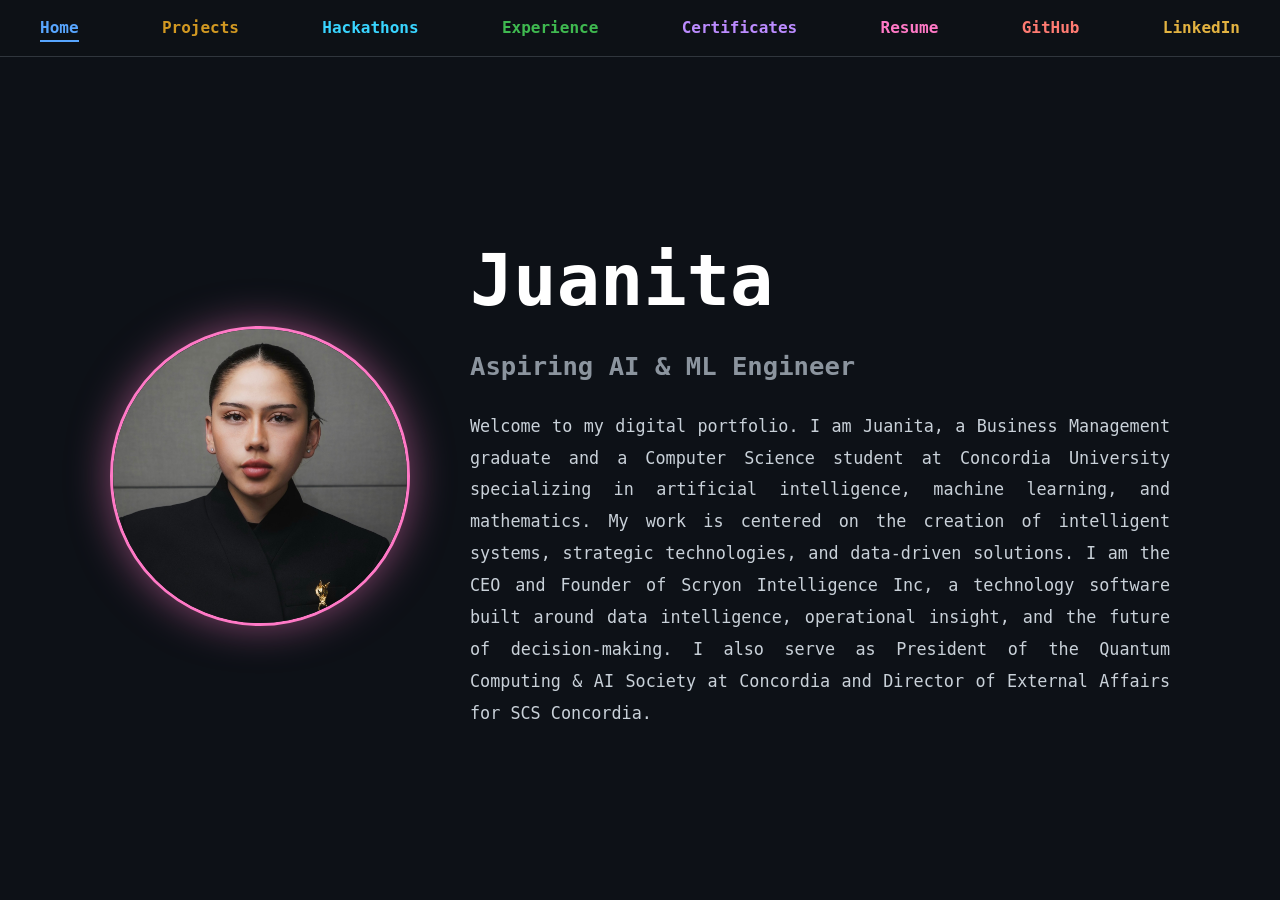
==== index.html @ a730ff2a "Update index.html" ====
<!DOCTYPE html>
<html lang="en">
<head>
    <meta charset="UTF-8">
    <title>Juanita | Aspiring AI & ML engineer</title>
    <link rel="stylesheet" href="styles.css">
    <style>
        .home-main {
            min-height: calc(100vh - 61px);
            display: flex;
            flex-direction: row;
            align-items: center;
            justify-content: center;
            gap: 60px;
            padding: 40px 80px;
        }

        .hero-image-container {
            flex-shrink: 0;
        }

        .profile-img {
            width: 300px;
            height: 300px;
            border-radius: 50%;
            object-fit: cover;
            object-position: center 20%;
            border: 3px solid #ff79c6;
            display: block;
            box-shadow: 0 0 40px rgba(255, 121, 198, 0.5);
            background-color: #0d1117;
        }

        .content {
            text-align: left;
            max-width: 700px;
        }

        .content h1 {
            font-size: 4.5rem;
            color: #fff;
            margin-bottom: 8px;
        }

        .content h2 {
            font-size: 1.6rem;
            color: #8b949e;
            margin-bottom: 24px;
        }

        .content p {
            font-size: 1.05rem;
            color: #c9d1d9;
            line-height: 1.9;
            text-align: justify;
        }

        @media (max-width: 900px) {
            .home-main {
                flex-direction: column;
                padding: 40px 24px;
                gap: 30px;
                text-align: center;
            }
            .content { text-align: center; }
            .content p { text-align: justify; }
            .profile-img { width: 220px; height: 220px; }
            .content h1 { font-size: 3rem; }
        }
    </style>
</head>
<body>
    <nav>
        <ul class="nav-links">
            <li class="nav-item active"><a href="index.html" class="blue">Home</a></li>
            <li class="nav-item"><a href="projects.html" class="orange">Projects</a></li>
            <li class="nav-item"><a href="hackathons.html" class="cyan">Hackathons</a></li>
            <li class="nav-item"><a href="experience.html" class="green">Experience</a></li>
            <li class="nav-item"><a href="certificates.html" class="purple">Certificates</a></li>
            <li class="nav-item"><a href="resume.html" class="pink">Resume</a></li>
            <li class="nav-item"><a href="https://github.com/Juanita-HP" target="_blank" class="red">GitHub</a></li>
            <li class="nav-item"><a href="https://www.linkedin.com/in/juana-v-h-679a68220/" target="_blank" class="yellow">LinkedIn</a></li>
        </ul>
    </nav>

    <main class="home-main">
        <div class="hero-image-container">
            <img src="./assets/images/projects/224359.jpeg" alt="Juanita" class="profile-img">
        </div>
        <section class="content">
            <h1>Juanita</h1>
            <h2>Aspiring AI & ML Engineer</h2>
            <p>
               <p>
Welcome to my digital portfolio. I am Juanita, a Business Management graduate and a Computer Science student at Concordia University specializing in artificial intelligence, machine learning, and mathematics. My work is centered on the creation of intelligent systems, strategic technologies, and data-driven solutions. I am the CEO and Founder of Scryon Intelligence Inc, a technology software built around data intelligence, operational insight, and the future of decision-making. I also serve as President of the Quantum Computing & AI Society at Concordia and Director of External Affairs for SCS Concordia.
</p>
        </section>
    </main>
</body>
</html>
---- styles.css ----
/* --- Core Standards --- */
* { margin: 0; padding: 0; box-sizing: border-box; }

body {
    background-color: #0d1117; color: #c9d1d9;
    font-family: 'JetBrains Mono', monospace; line-height: 1.6;
    overflow-x: hidden; min-height: 100vh;
}

/* --- Navigation (Fixed & Centered) --- */
nav {
    padding: 20px 40px; border-bottom: 1px solid #30363d;
    background-color: #0d1117; position: sticky; top: 0; z-index: 1000;
}
.nav-links { 
    display: flex; justify-content: space-around; list-style: none; 
    max-width: 1000px; margin: 0 auto; 
}
.nav-links a { 
    text-decoration: none; font-weight: 700; font-size: 1rem; 
    transition: 0.3s; position: relative;
}
.nav-item.active a::after { content: ''; position: absolute; width: 100%; height: 2px; bottom: -5px; left: 0; background: currentColor; }

/* Colors */
.blue { color: #58a6ff; } .orange { color: #d29922; } .green { color: #3fb950; }
.purple { color: #bc8cff; } .red { color: #ff7b72; } .yellow { color: #e3b341; }
.cyan { color: #39d5ff; }

/* --- Home Page (Restored) --- */
.home-main {
    height: calc(100vh - 80px); display: flex; flex-direction: column;
    align-items: center; justify-content: center; text-align: center; padding: 40px;
}
.hero-placeholder { 
    font-size: 1.2rem; color: #8b949e; margin-bottom: 30px; 
    padding: 20px; border: 1px dashed #30363d; border-radius: 8px;
}
.content h1 { font-size: 4rem; color: #fff; margin-bottom: 10px; }
.content h2 { font-size: 1.8rem; color: #8b949e; margin-bottom: 30px; }
.content p { max-width: 900px; font-size: 1.1rem; text-align: justify; margin: 0 auto; }

/* --- Certificates (Fixed Badges) --- */
.cert-container { max-width: 1000px; margin: 40px auto; padding: 0 20px; }
.cert-card { 
    background: #161b22; border: 1px solid #30363d; border-left: 6px solid #30363d; 
    padding: 30px; margin-bottom: 20px; border-radius: 12px;
}
.cert-header { display: flex; justify-content: space-between; margin-bottom: 10px; font-size: 1.3rem; color: #fff; }

/* THE FIX: Badges no longer span the whole width */
.cert-badge { 
    display: inline-block; 
    padding: 6px 16px; border-radius: 4px; font-size: 0.85rem; 
    color: #fff; font-weight: 700; margin-bottom: 15px; 
}

/* Color Mappings */
.border-green { border-left-color: #3fb950 !important; } .bg-green { background: #238636; }
.border-purple { border-left-color: #bc8cff !important; } .bg-purple { background: #8957e5; }
.border-blue { border-left-color: #58a6ff !important; } .bg-blue { background: #1f6feb; }
.border-red { border-left-color: #ff7b72 !important; } .bg-red { background: #da3633; }
.border-yellow { border-left-color: #e3b341 !important; } .bg-yellow { background: #9e6a03; }

/* --- Experience (Refined) --- */
.exp-main { display: flex; flex-direction: column; align-items: center; padding: 60px 20px; }
.terminal-window {
    background: #0d1117; border: 1px solid #30363d; border-radius: 12px;
    width: 100%; max-width: 800px; overflow: hidden;
}
.terminal-bar { background: #161b22; padding: 15px; display: flex; align-items: center; border-bottom: 1px solid #30363d; }
.buttons { display: flex; gap: 8px; margin-right: 15px; }
.buttons span { width: 12px; height: 12px; border-radius: 50%; }
.close { background: #ff5f56; } .minimize { background: #ffbd2e; } .maximize { background: #27c93f; }
.terminal-body { padding: 40px; text-align: left; font-size: 1.2rem; }

/* Syntax */
.keyword { color: #ff7b72; } .function { color: #d2a8ff; } .variable { color: #ffa657; } .string { color: #a5d6ff; }

.poke-btn {
    background: #161b22; border: 1px solid #30363d; color: #fff;
    padding: 12px 30px; border-radius: 8px; cursor: pointer; margin-top: 30px;
}
/* New Color */
.pink { color: #ff79c6; }

/* --- Resume Form Styling --- */
.form-container {
    max-width: 600px;
    margin: 60px auto;
    padding: 40px;
    background: #161b22;
    border: 1px solid #30363d;
    border-radius: 12px;
    box-shadow: 0 20px 50px rgba(0,0,0,0.5);
}

.form-group { margin-bottom: 20px; text-align: left; }

.form-group label {
    display: block;
    color: #8b949e;
    margin-bottom: 8px;
    font-size: 0.9rem;
}

.form-group input, .form-group textarea {
    width: 100%;
    padding: 12px;
    background: #0d1117;
    border: 1px solid #30363d;
    border-radius: 6px;
    color: #fff;
    font-family: 'JetBrains Mono', monospace;
}

.form-group input:focus { border-color: #ff79c6; outline: none; }

/* Submission Button */
.submit-btn {
    width: 100%;
    padding: 15px;
    background: transparent;
    border: 1px solid #ff79c6;
    color: #ff79c6;
    font-weight: 700;
    cursor: pointer;
    transition: 0.3s;
    border-radius: 6px;
}

.submit-btn:hover { background: rgba(255, 121, 198, 0.1); transform: translateY(-3px); }

/* Hidden Honeypot to catch bots */
.hidden { display: none; }

/* --- Projects Layout --- */
.projects-container {
    max-width: 700px; /* Slimmer width for that IG feel */
    margin: 40px auto;
    padding: 0 20px;
}

.project-card {
    background: #161b22;
    border: 1px solid #30363d;
    border-radius: 12px;
    margin-bottom: 50px;
    overflow: hidden;
}

.project-header {
    padding: 15px 20px;
    font-weight: 700;
    font-size: 1.2rem;
    color: #fff;
    border-bottom: 1px solid #30363d;
}

/* Instagram-style Carousel */
.image-carousel {
    display: flex;
    overflow-x: auto;
    scroll-snap-type: x mandatory;
    scrollbar-width: none; /* Hide scrollbar for Chrome/Safari below */
}
.image-carousel::-webkit-scrollbar { display: none; }

.image-carousel img {
    width: 100%;
    flex-shrink: 0;
    scroll-snap-align: start;
    object-fit: cover;
    aspect-ratio: 4 / 5; /* IG Portrait style */
}

/* Content Section */
.project-content { padding: 20px; }

.project-description {
    text-align: justify; /* Your specific request for justified alignment */
    color: #c9d1d9;
    margin-bottom: 20px;
    line-height: 1.5;
}

/* Skills/Tags */
.tag-container {
    display: flex;
    flex-wrap: wrap;
    gap: 8px;
    margin-bottom: 15px;
}
.tag {
    background: #21262d;
    border: 1px solid #30363d;
    padding: 4px 12px;
    border-radius: 20px;
    font-size: 0.8rem;
    color: #8b949e;
}

.project-date {
    font-size: 0.85rem;
    color: #8b949e;
    text-transform: uppercase;
    font-weight: 600;
}
/* --- Instagram-Style Projects Layout --- */
.projects-container {
    max-width: 700px; 
    margin: 40px auto;
    padding: 0 20px;
}

.project-card {
    background: #161b22;
    border: 1px solid #30363d;
    border-radius: 12px;
    margin-bottom: 50px;
    overflow: hidden;
}

.project-header {
    padding: 20px;
    font-weight: 700;
    font-size: 1.8rem; /* Magnified for your Majesty */
    color: #fff;
    text-align: center; /* Centered in the band */
    border-bottom: 1px solid #30363d;
}

/* Horizontal Scroll for Images */
.image-carousel {
    display: flex;
    overflow-x: auto;
    scroll-snap-type: x mandatory;
    scrollbar-width: none; 
}
.image-carousel::-webkit-scrollbar { display: none; }

.image-carousel img {
    width: 100%;
    flex-shrink: 0;
    scroll-snap-align: start;
    object-fit: contain; 
    background: #0d1117;
    aspect-ratio: 4 / 3; 
}

.project-content { padding: 20px; }

.project-description {
    text-align: justify; /* Aligned as commanded */
    color: #c9d1d9;
    margin-top: 15px;
    line-height: 1.6;
    font-size: 1rem;
}

.project-date {
    font-size: 0.8rem;
    color: #8b949e;
    letter-spacing: 1px;
    margin-bottom: 5px;
}

.tag-container {
    display: flex;
    flex-wrap: wrap;
    gap: 8px;
    margin-bottom: 10px;
}

.tag {
    background: #21262d;
    border: 1px solid #30363d;
    padding: 4px 12px;
    border-radius: 20px;
    font-size: 0.8rem;
    color: #8b949e;
}
.profile-img {
    width: 280px;  /* Slightly larger for better presence */
    height: 280px;
    border-radius: 50%;
    /* 'object-position' allows us to move the photo down or up inside the circle */
    object-fit: cover; 
    object-position: center 20%; /* Adjusts the crop to show more of the top/face */
    border: 3px solid #ff79c6;
    display: block;
    margin: 20px auto;
    box-shadow: 0 0 25px rgba(255, 121, 198, 0.4);
    background-color: #0d1117; /* Adds a dark background if the photo has edges */
}
/* --- Royal Project Refinements --- */

/* Centered Header Band for Projects */
.project-header {
    padding: 20px;
    font-size: 1.6rem;
    font-weight: 700;
    text-align: center; /* Centered as commanded */
    color: #fff;
    border-bottom: 1px solid #30363d;
    background-color: #161b22;
}

/* Instagram-Style Pagination Dots */
.carousel-dots {
    text-align: center;
    padding: 10px 0;
    background-color: #161b22;
}

.dot {
    height: 6px;
    width: 6px;
    background-color: #484f58; /* Inactive grey */
    border-radius: 50%;
    display: inline-block;
    margin: 0 3px;
    transition: background-color 0.3s ease;
}

.dot.active {
    background-color: #ffb86c; /* Your signature orange */
}

/* Justified Description Text */
.project-description {
    text-align: justify; /* Perfectly aligned edges */
    text-justify: inter-word;
    line-height: 1.6;
    color: #c9d1d9;
    margin-top: 15px;
}

/* Date Styling under Tags */
.project-date {
    font-size: 0.8rem;
    color: #8b949e;
    font-weight: 600;
    margin-top: 8px;
    letter-spacing: 0.5px;
}
/* --- Unified Royal Headings --- */
.royal-heading {
    font-size: 2.5rem; 
    color: #bd93f9;    /* Royal Purple */
    text-align: center;
    text-transform: uppercase;
    letter-spacing: 4px;
    margin: 60px 0 30px 0;
    font-family: 'JetBrains Mono', monospace;
    border-bottom: 2px solid #30363d;
    display: block;
    width: fit-content;
    margin-left: auto;
    margin-right: auto;
    padding-bottom: 10px;
}

/* Optional grid to keep certificates neat */
.cert-grid {
    display: flex;
    flex-wrap: wrap;
    justify-content: center;
    gap: 20px;
    padding: 20px;
}
/* Core Reset */
* { margin: 0; padding: 0; box-sizing: border-box; }

body {
    background-color: #0d1117; color: #c9d1d9;
    font-family: 'JetBrains Mono', monospace; line-height: 1.6;
    overflow-x: hidden; min-height: 100vh;
}

/* Nav Pillar */
nav {
    padding: 15px 40px; border-bottom: 1px solid #30363d;
    background-color: rgba(13, 17, 23, 0.95); position: sticky; top: 0; z-index: 1000;
}
.nav-links { display: flex; justify-content: space-between; list-style: none; max-width: 1200px; margin: 0 auto; }
.nav-item a { text-decoration: none; font-weight: 700; position: relative; transition: 0.3s; }
.nav-item.active a::after { width: 100%; }
.nav-item a::after { content: ''; position: absolute; width: 0; height: 3px; bottom: -5px; left: 0; background-color: currentColor; transition: 0.3s; }

/* Royal Palette */
.blue { color: #58a6ff; } .orange { color: #d29922; } .green { color: #3fb950; }
.purple { color: #bc8cff; } .red { color: #ff7b72; } .yellow { color: #e3b341; }

/* Home View (Scroll-Free) */
.home-main {
    height: calc(100vh - 70px); display: flex; flex-direction: column;
    align-items: center; justify-content: space-evenly; padding: 20px;
}
.hero-placeholder { width: 100%; height: 40vh; border: 1px dashed #30363d; border-radius: 6px; display: flex; justify-content: center; align-items: center; }
.content { text-align: center; max-width: 900px; }
.content h1 { font-size: 3rem; color: #fff; margin-bottom: 5px; }
.content h2 { font-size: 1.5rem; color: #8b949e; margin-bottom: 20px; }
.content p { text-align: justify; font-size: 0.95rem; }

/* Certificate Archive */
.cert-container { max-width: 800px; margin: 40px auto; padding: 0 20px; }
.cert-main-title { text-align: center; font-size: 2.5rem; margin-bottom: 40px; color: #fff; }
.year-section { margin-bottom: 50px; }
.year-label { color: #8b949e; border-bottom: 1px solid #30363d; padding-bottom: 8px; margin-bottom: 20px; font-size: 0.8rem; text-transform: uppercase; letter-spacing: 1px; }
.cert-card { background: #161b22; border: 1px solid #30363d; border-left: 5px solid #30363d; padding: 25px; margin-bottom: 15px; border-radius: 8px; transition: 0.3s ease; }
.cert-card:hover { transform: translateX(10px); background: #1c2128; }
.cert-header { display: flex; justify-content: space-between; margin-bottom: 8px; font-weight: 700; color: #fff; }
.cert-meta { color: #58a6ff; font-size: 0.9rem; margin-bottom: 12px; }
.cert-badge { display: inline-block; padding: 4px 12px; border-radius: 4px; font-size: 0.7rem; color: #fff; font-weight: 700; margin-bottom: 12px; text-transform: uppercase; }

/* Role Definitions */
.border-green { border-left-color: #3fb950 !important; } .bg-green { background: #238636; }
.border-purple { border-left-color: #bc8cff !important; } .bg-purple { background: #8957e5; }
.border-blue { border-left-color: #58a6ff !important; } .bg-blue { background: #1f6feb; }
.border-red { border-left-color: #ff7b72 !important; } .bg-red { background: #da3633; }
.border-yellow { border-left-color: #e3b341 !important; } .bg-yellow { background: #9e6a03; }

/* Entrance Animations */
.fade-in { animation: fadeInUp 0.8s ease forwards; }
.fade-in-delay { animation: fadeInUp 0.8s ease forwards 0.4s; opacity: 0; }
@keyframes fadeInUp { from { opacity: 0; transform: translateY(20px); } to { opacity: 1; transform: translateY(0); } }
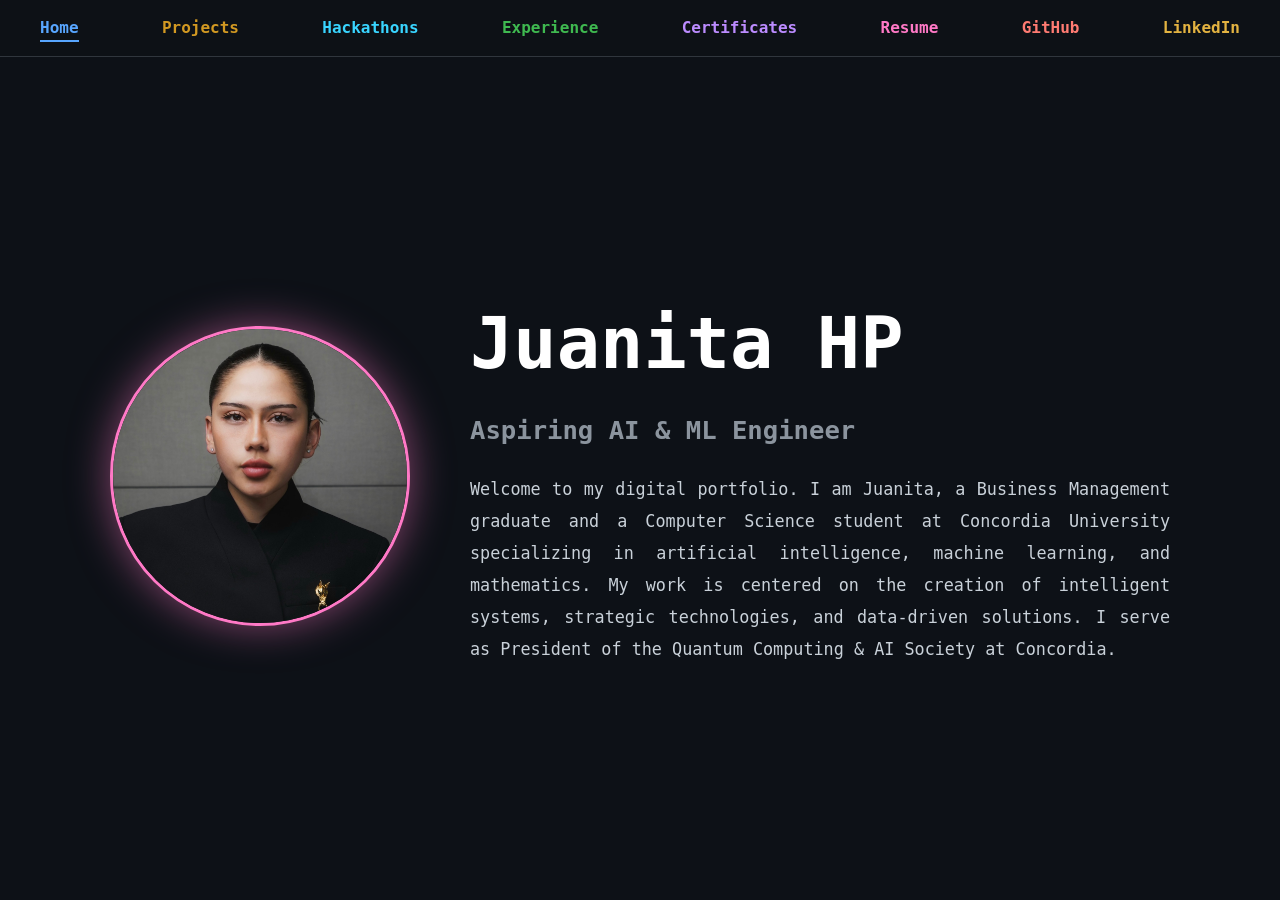
==== commit 17202347: "Update title and header in index.html Updated the title and header to include 'HP' in the name. Remo" ====
--- a/index.html
+++ b/index.html
@@ -2,7 +2,7 @@
 <html lang="en">
 <head>
     <meta charset="UTF-8">
-    <title>Juanita | Aspiring AI & ML engineer</title>
+    <title>Juanita HP | Aspiring AI & ML engineer</title>
     <link rel="stylesheet" href="styles.css">
     <style>
         .home-main {
@@ -88,11 +88,11 @@
             <img src="./assets/images/projects/224359.jpeg" alt="Juanita" class="profile-img">
         </div>
         <section class="content">
-            <h1>Juanita</h1>
+            <h1>Juanita HP</h1>
             <h2>Aspiring AI & ML Engineer</h2>
             <p>
                <p>
-Welcome to my digital portfolio. I am Juanita, a Business Management graduate and a Computer Science student at Concordia University specializing in artificial intelligence, machine learning, and mathematics. My work is centered on the creation of intelligent systems, strategic technologies, and data-driven solutions. I am the CEO and Founder of Scryon Intelligence Inc, a technology software built around data intelligence, operational insight, and the future of decision-making. I also serve as President of the Quantum Computing & AI Society at Concordia and Director of External Affairs for SCS Concordia.
+Welcome to my digital portfolio. I am Juanita, a Business Management graduate and a Computer Science student at Concordia University specializing in artificial intelligence, machine learning, and mathematics. My work is centered on the creation of intelligent systems, strategic technologies, and data-driven solutions. I serve as President of the Quantum Computing & AI Society at Concordia. 
 </p>
         </section>
     </main>
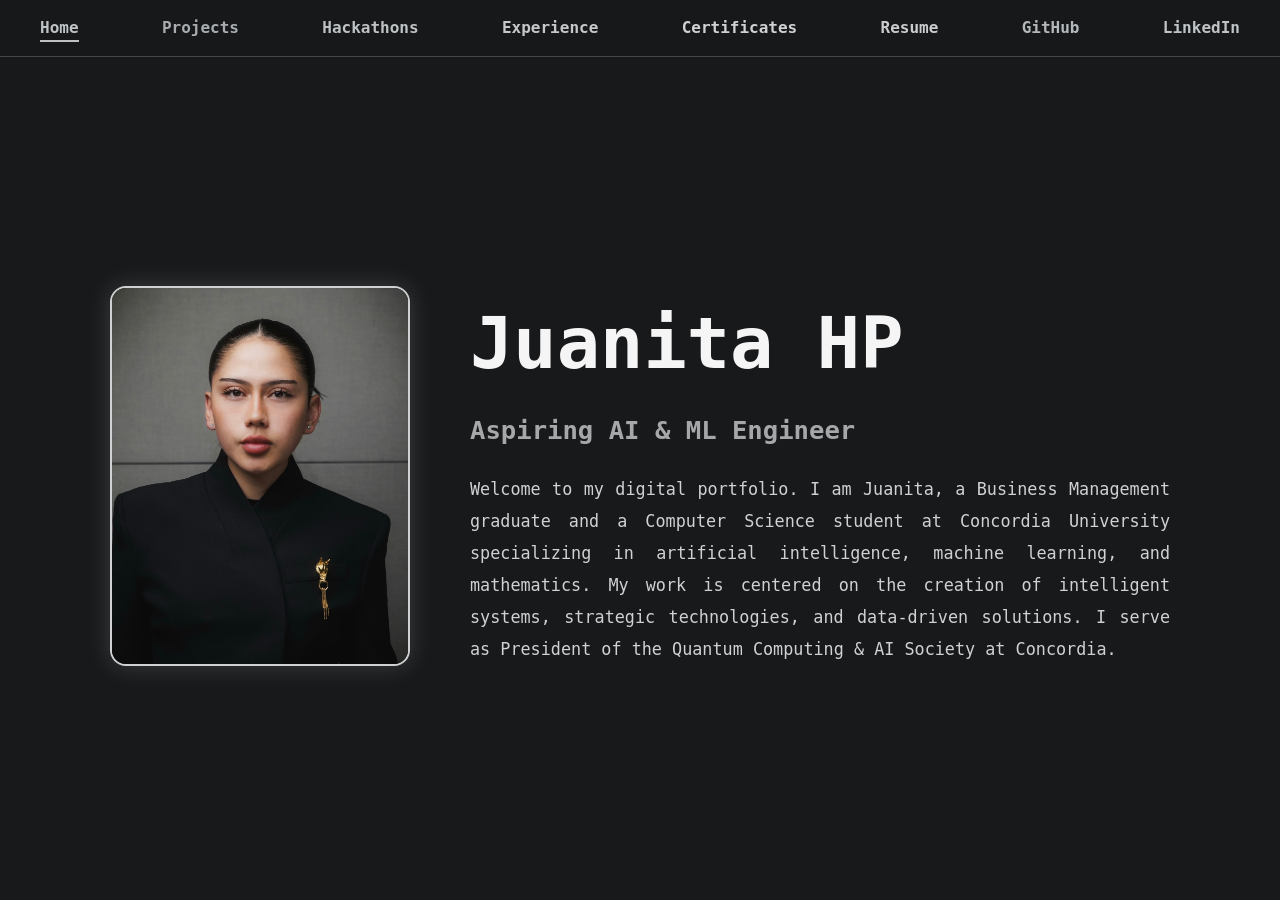
==== commit d44fbece: "Refactor index.html for styling and layout improvements Updated the profile image style and adjusted" ====
--- a/index.html
+++ b/index.html
@@ -1,9 +1,12 @@
+
 <!DOCTYPE html>
 <html lang="en">
 <head>
     <meta charset="UTF-8">
+    <meta name="viewport" content="width=device-width, initial-scale=1.0">
     <title>Juanita HP | Aspiring AI & ML engineer</title>
     <link rel="stylesheet" href="styles.css">
+
     <style>
         .home-main {
             min-height: calc(100vh - 61px);
@@ -19,16 +22,17 @@
             flex-shrink: 0;
         }
 
+        /* Rectangular profile photograph */
         .profile-img {
             width: 300px;
-            height: 300px;
-            border-radius: 50%;
+            height: 380px;
+            border-radius: 16px;
             object-fit: cover;
             object-position: center 20%;
-            border: 3px solid #ff79c6;
+            border: 2px solid #D0D1D2;
             display: block;
-            box-shadow: 0 0 40px rgba(255, 121, 198, 0.5);
-            background-color: #0d1117;
+            box-shadow: 0 0 25px rgba(208, 209, 210, 0.20);
+            background-color: #17191B;
         }
 
         .content {
@@ -38,23 +42,24 @@
 
         .content h1 {
             font-size: 4.5rem;
-            color: #fff;
+            color: #F5F5F5;
             margin-bottom: 8px;
         }
 
         .content h2 {
             font-size: 1.6rem;
-            color: #8b949e;
+            color: #A5A7A9;
             margin-bottom: 24px;
         }
 
         .content p {
             font-size: 1.05rem;
-            color: #c9d1d9;
+            color: #D0D1D2;
             line-height: 1.9;
             text-align: justify;
         }
 
+        /* Mobile layout */
         @media (max-width: 900px) {
             .home-main {
                 flex-direction: column;
@@ -62,39 +67,102 @@
                 gap: 30px;
                 text-align: center;
             }
-            .content { text-align: center; }
-            .content p { text-align: justify; }
-            .profile-img { width: 220px; height: 220px; }
-            .content h1 { font-size: 3rem; }
+
+            .content {
+                text-align: center;
+            }
+
+            .content p {
+                text-align: justify;
+            }
+
+            .profile-img {
+                width: 220px;
+                height: 280px;
+            }
+
+            .content h1 {
+                font-size: 3rem;
+            }
         }
     </style>
 </head>
+
 <body>
+
     <nav>
         <ul class="nav-links">
-            <li class="nav-item active"><a href="index.html" class="blue">Home</a></li>
-            <li class="nav-item"><a href="projects.html" class="orange">Projects</a></li>
-            <li class="nav-item"><a href="hackathons.html" class="cyan">Hackathons</a></li>
-            <li class="nav-item"><a href="experience.html" class="green">Experience</a></li>
-            <li class="nav-item"><a href="certificates.html" class="purple">Certificates</a></li>
-            <li class="nav-item"><a href="resume.html" class="pink">Resume</a></li>
-            <li class="nav-item"><a href="https://github.com/Juanita-HP" target="_blank" class="red">GitHub</a></li>
-            <li class="nav-item"><a href="https://www.linkedin.com/in/juana-v-h-679a68220/" target="_blank" class="yellow">LinkedIn</a></li>
+            <li class="nav-item active">
+                <a href="index.html" class="blue">Home</a>
+            </li>
+
+            <li class="nav-item">
+                <a href="projects.html" class="orange">Projects</a>
+            </li>
+
+            <li class="nav-item">
+                <a href="hackathons.html" class="cyan">Hackathons</a>
+            </li>
+
+            <li class="nav-item">
+                <a href="experience.html" class="green">Experience</a>
+            </li>
+
+            <li class="nav-item">
+                <a href="certificates.html" class="purple">Certificates</a>
+            </li>
+
+            <li class="nav-item">
+                <a href="resume.html" class="pink">Resume</a>
+            </li>
+
+            <li class="nav-item">
+                <a href="https://github.com/Juanita-HP"
+                   target="_blank"
+                   rel="noopener noreferrer"
+                   class="red">GitHub</a>
+            </li>
+
+            <li class="nav-item">
+                <a href="https://www.linkedin.com/in/juana-v-h-679a68220/"
+                   target="_blank"
+                   rel="noopener noreferrer"
+                   class="yellow">LinkedIn</a>
+            </li>
         </ul>
     </nav>
 
     <main class="home-main">
+
         <div class="hero-image-container">
-            <img src="./assets/images/projects/224359.jpeg" alt="Juanita" class="profile-img">
+            <img
+                src="./assets/images/projects/224359.jpeg"
+                alt="Juanita"
+                class="profile-img"
+            >
         </div>
+
         <section class="content">
+
             <h1>Juanita HP</h1>
+
             <h2>Aspiring AI & ML Engineer</h2>
+
             <p>
-               <p>
-Welcome to my digital portfolio. I am Juanita, a Business Management graduate and a Computer Science student at Concordia University specializing in artificial intelligence, machine learning, and mathematics. My work is centered on the creation of intelligent systems, strategic technologies, and data-driven solutions. I serve as President of the Quantum Computing & AI Society at Concordia. 
-</p>
+                Welcome to my digital portfolio. I am Juanita,
+                a Business Management graduate and a Computer
+                Science student at Concordia University
+                specializing in artificial intelligence,
+                machine learning, and mathematics.
+                My work is centered on the creation of
+                intelligent systems, strategic technologies,
+                and data-driven solutions. I serve as President
+                of the Quantum Computing & AI Society at Concordia.
+            </p>
+
         </section>
+
     </main>
+
 </body>
 </html>
--- a/styles.css
+++ b/styles.css
@@ -1,16 +1,17 @@
+
 /* --- Core Standards --- */
 * { margin: 0; padding: 0; box-sizing: border-box; }
 
 body {
-    background-color: #0d1117; color: #c9d1d9;
+    background-color: #17191B; color: #D0D1D2;
     font-family: 'JetBrains Mono', monospace; line-height: 1.6;
     overflow-x: hidden; min-height: 100vh;
 }
 
 /* --- Navigation (Fixed & Centered) --- */
 nav {
-    padding: 20px 40px; border-bottom: 1px solid #30363d;
-    background-color: #0d1117; position: sticky; top: 0; z-index: 1000;
+    padding: 20px 40px; border-bottom: 1px solid #43474B;
+    background-color: #17191B; position: sticky; top: 0; z-index: 1000;
 }
 .nav-links { 
     display: flex; justify-content: space-around; list-style: none; 
@@ -23,9 +24,9 @@
 .nav-item.active a::after { content: ''; position: absolute; width: 100%; height: 2px; bottom: -5px; left: 0; background: currentColor; }
 
 /* Colors */
-.blue { color: #58a6ff; } .orange { color: #d29922; } .green { color: #3fb950; }
-.purple { color: #bc8cff; } .red { color: #ff7b72; } .yellow { color: #e3b341; }
-.cyan { color: #39d5ff; }
+.blue { color: #BFC2C4; } .orange { color: #A9ADB0; } .green { color: #C5C7C9; }
+.purple { color: #D0D1D2; } .red { color: #B5B8BA; } .yellow { color: #C0C3C5; }
+.cyan { color: #BFC2C4; }
 
 /* --- Home Page (Restored) --- */
 .home-main {
@@ -33,64 +34,64 @@
     align-items: center; justify-content: center; text-align: center; padding: 40px;
 }
 .hero-placeholder { 
-    font-size: 1.2rem; color: #8b949e; margin-bottom: 30px; 
-    padding: 20px; border: 1px dashed #30363d; border-radius: 8px;
-}
-.content h1 { font-size: 4rem; color: #fff; margin-bottom: 10px; }
-.content h2 { font-size: 1.8rem; color: #8b949e; margin-bottom: 30px; }
+    font-size: 1.2rem; color: #A5A7A9; margin-bottom: 30px; 
+    padding: 20px; border: 1px dashed #43474B; border-radius: 8px;
+}
+.content h1 { font-size: 4rem; color: #F5F5F5; margin-bottom: 10px; }
+.content h2 { font-size: 1.8rem; color: #A5A7A9; margin-bottom: 30px; }
 .content p { max-width: 900px; font-size: 1.1rem; text-align: justify; margin: 0 auto; }
 
 /* --- Certificates (Fixed Badges) --- */
 .cert-container { max-width: 1000px; margin: 40px auto; padding: 0 20px; }
 .cert-card { 
-    background: #161b22; border: 1px solid #30363d; border-left: 6px solid #30363d; 
+    background: #242629; border: 1px solid #43474B; border-left: 6px solid #43474B; 
     padding: 30px; margin-bottom: 20px; border-radius: 12px;
 }
-.cert-header { display: flex; justify-content: space-between; margin-bottom: 10px; font-size: 1.3rem; color: #fff; }
+.cert-header { display: flex; justify-content: space-between; margin-bottom: 10px; font-size: 1.3rem; color: #F5F5F5; }
 
 /* THE FIX: Badges no longer span the whole width */
 .cert-badge { 
     display: inline-block; 
     padding: 6px 16px; border-radius: 4px; font-size: 0.85rem; 
-    color: #fff; font-weight: 700; margin-bottom: 15px; 
+    color: #F5F5F5; font-weight: 700; margin-bottom: 15px; 
 }
 
 /* Color Mappings */
-.border-green { border-left-color: #3fb950 !important; } .bg-green { background: #238636; }
-.border-purple { border-left-color: #bc8cff !important; } .bg-purple { background: #8957e5; }
-.border-blue { border-left-color: #58a6ff !important; } .bg-blue { background: #1f6feb; }
-.border-red { border-left-color: #ff7b72 !important; } .bg-red { background: #da3633; }
-.border-yellow { border-left-color: #e3b341 !important; } .bg-yellow { background: #9e6a03; }
+.border-green { border-left-color: #AEB1B4 !important; } .bg-green { background: #494D51; }
+.border-purple { border-left-color: #D0D1D2 !important; } .bg-purple { background: #595D61; }
+.border-blue { border-left-color: #C3C5C7 !important; } .bg-blue { background: #505459; }
+.border-red { border-left-color: #BFC2C4 !important; } .bg-red { background: #474A4E; }
+.border-yellow { border-left-color: #B3B6B9 !important; } .bg-yellow { background: #5D6063; }
 
 /* --- Experience (Refined) --- */
 .exp-main { display: flex; flex-direction: column; align-items: center; padding: 60px 20px; }
 .terminal-window {
-    background: #0d1117; border: 1px solid #30363d; border-radius: 12px;
+    background: #17191B; border: 1px solid #43474B; border-radius: 12px;
     width: 100%; max-width: 800px; overflow: hidden;
 }
-.terminal-bar { background: #161b22; padding: 15px; display: flex; align-items: center; border-bottom: 1px solid #30363d; }
+.terminal-bar { background: #242629; padding: 15px; display: flex; align-items: center; border-bottom: 1px solid #43474B; }
 .buttons { display: flex; gap: 8px; margin-right: 15px; }
 .buttons span { width: 12px; height: 12px; border-radius: 50%; }
-.close { background: #ff5f56; } .minimize { background: #ffbd2e; } .maximize { background: #27c93f; }
+.close { background: #777B7F; } .minimize { background: #9B9EA1; } .maximize { background: #B7B9BB; }
 .terminal-body { padding: 40px; text-align: left; font-size: 1.2rem; }
 
 /* Syntax */
-.keyword { color: #ff7b72; } .function { color: #d2a8ff; } .variable { color: #ffa657; } .string { color: #a5d6ff; }
+.keyword { color: #B5B8BA; } .function { color: #CDCFD1; } .variable { color: #BFC2C4; } .string { color: #D7D8D9; }
 
 .poke-btn {
-    background: #161b22; border: 1px solid #30363d; color: #fff;
+    background: #242629; border: 1px solid #43474B; color: #F5F5F5;
     padding: 12px 30px; border-radius: 8px; cursor: pointer; margin-top: 30px;
 }
 /* New Color */
-.pink { color: #ff79c6; }
+.pink { color: #CACCCD; }
 
 /* --- Resume Form Styling --- */
 .form-container {
     max-width: 600px;
     margin: 60px auto;
     padding: 40px;
-    background: #161b22;
-    border: 1px solid #30363d;
+    background: #242629;
+    border: 1px solid #43474B;
     border-radius: 12px;
     box-shadow: 0 20px 50px rgba(0,0,0,0.5);
 }
@@ -99,7 +100,7 @@
 
 .form-group label {
     display: block;
-    color: #8b949e;
+    color: #A5A7A9;
     margin-bottom: 8px;
     font-size: 0.9rem;
 }
@@ -107,29 +108,29 @@
 .form-group input, .form-group textarea {
     width: 100%;
     padding: 12px;
-    background: #0d1117;
-    border: 1px solid #30363d;
+    background: #17191B;
+    border: 1px solid #43474B;
     border-radius: 6px;
-    color: #fff;
+    color: #F5F5F5;
     font-family: 'JetBrains Mono', monospace;
 }
 
-.form-group input:focus { border-color: #ff79c6; outline: none; }
+.form-group input:focus { border-color: #CACCCD; outline: none; }
 
 /* Submission Button */
 .submit-btn {
     width: 100%;
     padding: 15px;
     background: transparent;
-    border: 1px solid #ff79c6;
-    color: #ff79c6;
+    border: 1px solid #CACCCD;
+    color: #CACCCD;
     font-weight: 700;
     cursor: pointer;
     transition: 0.3s;
     border-radius: 6px;
 }
 
-.submit-btn:hover { background: rgba(255, 121, 198, 0.1); transform: translateY(-3px); }
+.submit-btn:hover { background: rgba(202, 204, 205, 0.1); transform: translateY(-3px); }
 
 /* Hidden Honeypot to catch bots */
 .hidden { display: none; }
@@ -142,8 +143,8 @@
 }
 
 .project-card {
-    background: #161b22;
-    border: 1px solid #30363d;
+    background: #242629;
+    border: 1px solid #43474B;
     border-radius: 12px;
     margin-bottom: 50px;
     overflow: hidden;
@@ -153,8 +154,8 @@
     padding: 15px 20px;
     font-weight: 700;
     font-size: 1.2rem;
-    color: #fff;
-    border-bottom: 1px solid #30363d;
+    color: #F5F5F5;
+    border-bottom: 1px solid #43474B;
 }
 
 /* Instagram-style Carousel */
@@ -179,7 +180,7 @@
 
 .project-description {
     text-align: justify; /* Your specific request for justified alignment */
-    color: #c9d1d9;
+    color: #D0D1D2;
     margin-bottom: 20px;
     line-height: 1.5;
 }
@@ -192,17 +193,17 @@
     margin-bottom: 15px;
 }
 .tag {
-    background: #21262d;
-    border: 1px solid #30363d;
+    background: #34373B;
+    border: 1px solid #43474B;
     padding: 4px 12px;
     border-radius: 20px;
     font-size: 0.8rem;
-    color: #8b949e;
+    color: #A5A7A9;
 }
 
 .project-date {
     font-size: 0.85rem;
-    color: #8b949e;
+    color: #A5A7A9;
     text-transform: uppercase;
     font-weight: 600;
 }
@@ -214,8 +215,8 @@
 }
 
 .project-card {
-    background: #161b22;
-    border: 1px solid #30363d;
+    background: #242629;
+    border: 1px solid #43474B;
     border-radius: 12px;
     margin-bottom: 50px;
     overflow: hidden;
@@ -225,9 +226,9 @@
     padding: 20px;
     font-weight: 700;
     font-size: 1.8rem; /* Magnified for your Majesty */
-    color: #fff;
+    color: #F5F5F5;
     text-align: center; /* Centered in the band */
-    border-bottom: 1px solid #30363d;
+    border-bottom: 1px solid #43474B;
 }
 
 /* Horizontal Scroll for Images */
@@ -244,7 +245,7 @@
     flex-shrink: 0;
     scroll-snap-align: start;
     object-fit: contain; 
-    background: #0d1117;
+    background: #17191B;
     aspect-ratio: 4 / 3; 
 }
 
@@ -252,7 +253,7 @@
 
 .project-description {
     text-align: justify; /* Aligned as commanded */
-    color: #c9d1d9;
+    color: #D0D1D2;
     margin-top: 15px;
     line-height: 1.6;
     font-size: 1rem;
@@ -260,7 +261,7 @@
 
 .project-date {
     font-size: 0.8rem;
-    color: #8b949e;
+    color: #A5A7A9;
     letter-spacing: 1px;
     margin-bottom: 5px;
 }
@@ -273,26 +274,28 @@
 }
 
 .tag {
-    background: #21262d;
-    border: 1px solid #30363d;
+    background: #34373B;
+    border: 1px solid #43474B;
     padding: 4px 12px;
     border-radius: 20px;
     font-size: 0.8rem;
-    color: #8b949e;
-}
+    color: #A5A7A9;
+}
+
+/* --- Profile Photo: Elegant Rectangle --- */
 .profile-img {
-    width: 280px;  /* Slightly larger for better presence */
-    height: 280px;
-    border-radius: 50%;
-    /* 'object-position' allows us to move the photo down or up inside the circle */
-    object-fit: cover; 
-    object-position: center 20%; /* Adjusts the crop to show more of the top/face */
-    border: 3px solid #ff79c6;
+    width: 300px;
+    height: 380px;
+    border-radius: 20px;
+    object-fit: cover;
+    object-position: center 20%;
+    border: 2px solid #D0D1D2;
     display: block;
     margin: 20px auto;
-    box-shadow: 0 0 25px rgba(255, 121, 198, 0.4);
-    background-color: #0d1117; /* Adds a dark background if the photo has edges */
-}
+    box-shadow: 0 0 30px rgba(208, 209, 210, 0.22);
+    background-color: #17191B;
+}
+
 /* --- Royal Project Refinements --- */
 
 /* Centered Header Band for Projects */
@@ -301,22 +304,22 @@
     font-size: 1.6rem;
     font-weight: 700;
     text-align: center; /* Centered as commanded */
-    color: #fff;
-    border-bottom: 1px solid #30363d;
-    background-color: #161b22;
+    color: #F5F5F5;
+    border-bottom: 1px solid #43474B;
+    background-color: #242629;
 }
 
 /* Instagram-Style Pagination Dots */
 .carousel-dots {
     text-align: center;
     padding: 10px 0;
-    background-color: #161b22;
+    background-color: #242629;
 }
 
 .dot {
     height: 6px;
     width: 6px;
-    background-color: #484f58; /* Inactive grey */
+    background-color: #777B7F; /* Inactive grey */
     border-radius: 50%;
     display: inline-block;
     margin: 0 3px;
@@ -324,7 +327,7 @@
 }
 
 .dot.active {
-    background-color: #ffb86c; /* Your signature orange */
+    background-color: #C1C3C5;
 }
 
 /* Justified Description Text */
@@ -332,28 +335,29 @@
     text-align: justify; /* Perfectly aligned edges */
     text-justify: inter-word;
     line-height: 1.6;
-    color: #c9d1d9;
+    color: #D0D1D2;
     margin-top: 15px;
 }
 
 /* Date Styling under Tags */
 .project-date {
     font-size: 0.8rem;
-    color: #8b949e;
+    color: #A5A7A9;
     font-weight: 600;
     margin-top: 8px;
     letter-spacing: 0.5px;
 }
+
 /* --- Unified Royal Headings --- */
 .royal-heading {
     font-size: 2.5rem; 
-    color: #bd93f9;    /* Royal Purple */
+    color: #CFD1D2;
     text-align: center;
     text-transform: uppercase;
     letter-spacing: 4px;
     margin: 60px 0 30px 0;
     font-family: 'JetBrains Mono', monospace;
-    border-bottom: 2px solid #30363d;
+    border-bottom: 2px solid #43474B;
     display: block;
     width: fit-content;
     margin-left: auto;
@@ -369,19 +373,20 @@
     gap: 20px;
     padding: 20px;
 }
+
 /* Core Reset */
 * { margin: 0; padding: 0; box-sizing: border-box; }
 
 body {
-    background-color: #0d1117; color: #c9d1d9;
+    background-color: #17191B; color: #D0D1D2;
     font-family: 'JetBrains Mono', monospace; line-height: 1.6;
     overflow-x: hidden; min-height: 100vh;
 }
 
 /* Nav Pillar */
 nav {
-    padding: 15px 40px; border-bottom: 1px solid #30363d;
-    background-color: rgba(13, 17, 23, 0.95); position: sticky; top: 0; z-index: 1000;
+    padding: 15px 40px; border-bottom: 1px solid #43474B;
+    background-color: rgba(23, 25, 27, 0.95); position: sticky; top: 0; z-index: 1000;
 }
 .nav-links { display: flex; justify-content: space-between; list-style: none; max-width: 1200px; margin: 0 auto; }
 .nav-item a { text-decoration: none; font-weight: 700; position: relative; transition: 0.3s; }
@@ -389,37 +394,37 @@
 .nav-item a::after { content: ''; position: absolute; width: 0; height: 3px; bottom: -5px; left: 0; background-color: currentColor; transition: 0.3s; }
 
 /* Royal Palette */
-.blue { color: #58a6ff; } .orange { color: #d29922; } .green { color: #3fb950; }
-.purple { color: #bc8cff; } .red { color: #ff7b72; } .yellow { color: #e3b341; }
+.blue { color: #BFC2C4; } .orange { color: #A9ADB0; } .green { color: #C5C7C9; }
+.purple { color: #D0D1D2; } .red { color: #B5B8BA; } .yellow { color: #C0C3C5; }
 
 /* Home View (Scroll-Free) */
 .home-main {
     height: calc(100vh - 70px); display: flex; flex-direction: column;
     align-items: center; justify-content: space-evenly; padding: 20px;
 }
-.hero-placeholder { width: 100%; height: 40vh; border: 1px dashed #30363d; border-radius: 6px; display: flex; justify-content: center; align-items: center; }
+.hero-placeholder { width: 100%; height: 40vh; border: 1px dashed #43474B; border-radius: 6px; display: flex; justify-content: center; align-items: center; }
 .content { text-align: center; max-width: 900px; }
-.content h1 { font-size: 3rem; color: #fff; margin-bottom: 5px; }
-.content h2 { font-size: 1.5rem; color: #8b949e; margin-bottom: 20px; }
+.content h1 { font-size: 3rem; color: #F5F5F5; margin-bottom: 5px; }
+.content h2 { font-size: 1.5rem; color: #A5A7A9; margin-bottom: 20px; }
 .content p { text-align: justify; font-size: 0.95rem; }
 
 /* Certificate Archive */
 .cert-container { max-width: 800px; margin: 40px auto; padding: 0 20px; }
-.cert-main-title { text-align: center; font-size: 2.5rem; margin-bottom: 40px; color: #fff; }
+.cert-main-title { text-align: center; font-size: 2.5rem; margin-bottom: 40px; color: #F5F5F5; }
 .year-section { margin-bottom: 50px; }
-.year-label { color: #8b949e; border-bottom: 1px solid #30363d; padding-bottom: 8px; margin-bottom: 20px; font-size: 0.8rem; text-transform: uppercase; letter-spacing: 1px; }
-.cert-card { background: #161b22; border: 1px solid #30363d; border-left: 5px solid #30363d; padding: 25px; margin-bottom: 15px; border-radius: 8px; transition: 0.3s ease; }
-.cert-card:hover { transform: translateX(10px); background: #1c2128; }
-.cert-header { display: flex; justify-content: space-between; margin-bottom: 8px; font-weight: 700; color: #fff; }
-.cert-meta { color: #58a6ff; font-size: 0.9rem; margin-bottom: 12px; }
-.cert-badge { display: inline-block; padding: 4px 12px; border-radius: 4px; font-size: 0.7rem; color: #fff; font-weight: 700; margin-bottom: 12px; text-transform: uppercase; }
+.year-label { color: #A5A7A9; border-bottom: 1px solid #43474B; padding-bottom: 8px; margin-bottom: 20px; font-size: 0.8rem; text-transform: uppercase; letter-spacing: 1px; }
+.cert-card { background: #242629; border: 1px solid #43474B; border-left: 5px solid #43474B; padding: 25px; margin-bottom: 15px; border-radius: 8px; transition: 0.3s ease; }
+.cert-card:hover { transform: translateX(10px); background: #2C2F33; }
+.cert-header { display: flex; justify-content: space-between; margin-bottom: 8px; font-weight: 700; color: #F5F5F5; }
+.cert-meta { color: #BFC2C4; font-size: 0.9rem; margin-bottom: 12px; }
+.cert-badge { display: inline-block; padding: 4px 12px; border-radius: 4px; font-size: 0.7rem; color: #F5F5F5; font-weight: 700; margin-bottom: 12px; text-transform: uppercase; }
 
 /* Role Definitions */
-.border-green { border-left-color: #3fb950 !important; } .bg-green { background: #238636; }
-.border-purple { border-left-color: #bc8cff !important; } .bg-purple { background: #8957e5; }
-.border-blue { border-left-color: #58a6ff !important; } .bg-blue { background: #1f6feb; }
-.border-red { border-left-color: #ff7b72 !important; } .bg-red { background: #da3633; }
-.border-yellow { border-left-color: #e3b341 !important; } .bg-yellow { background: #9e6a03; }
+.border-green { border-left-color: #AEB1B4 !important; } .bg-green { background: #494D51; }
+.border-purple { border-left-color: #D0D1D2 !important; } .bg-purple { background: #595D61; }
+.border-blue { border-left-color: #C3C5C7 !important; } .bg-blue { background: #505459; }
+.border-red { border-left-color: #BFC2C4 !important; } .bg-red { background: #474A4E; }
+.border-yellow { border-left-color: #B3B6B9 !important; } .bg-yellow { background: #5D6063; }
 
 /* Entrance Animations */
 .fade-in { animation: fadeInUp 0.8s ease forwards; }
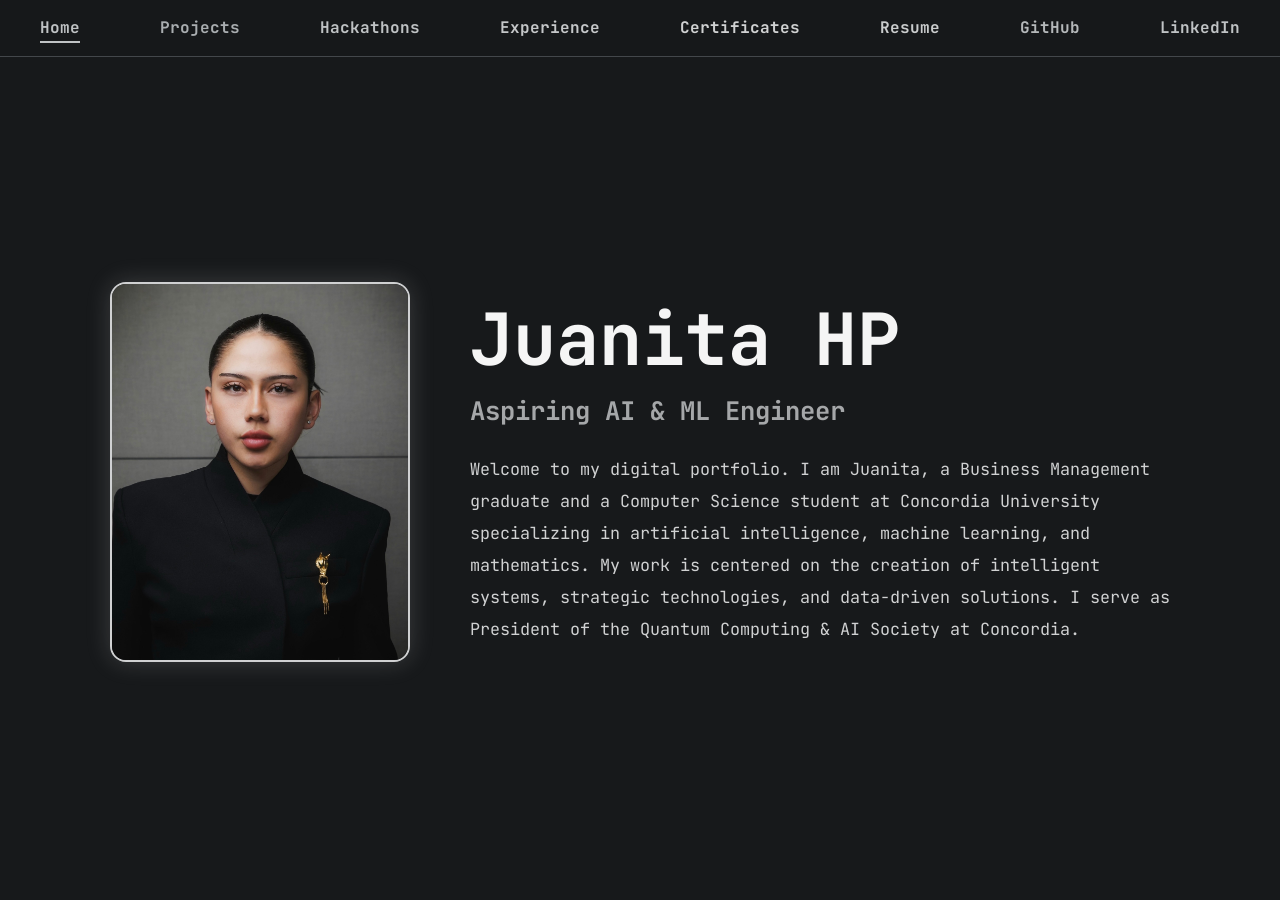
==== commit 4e0a8b05: "Refactor HTML structure and improve styling Updated viewport meta tag, improved styling for responsi" ====
--- a/index.html
+++ b/index.html
@@ -1,163 +1,381 @@
 
 <!DOCTYPE html>
 <html lang="en">
+
 <head>
     <meta charset="UTF-8">
-    <meta name="viewport" content="width=device-width, initial-scale=1.0">
-    <title>Juanita HP | Aspiring AI & ML engineer</title>
+
+    <meta name="viewport"
+          content="width=device-width, initial-scale=1.0">
+
+    <title>Juanita HP | Aspiring AI & ML Engineer</title>
+
+    <link rel="preconnect"
+          href="https://fonts.googleapis.com">
+
+    <link rel="preconnect"
+          href="https://fonts.gstatic.com"
+          crossorigin>
+
+    <link href="https://fonts.googleapis.com/css2?family=JetBrains+Mono:wght@400;700&display=swap"
+          rel="stylesheet">
+
     <link rel="stylesheet" href="styles.css">
 
     <style>
+
+        /* ===== HOMEPAGE DESKTOP ===== */
+
         .home-main {
-            min-height: calc(100vh - 61px);
+            width: 100%;
+            height: auto;
+            min-height: calc(100vh - 70px);
+
             display: flex;
             flex-direction: row;
+
             align-items: center;
             justify-content: center;
+
             gap: 60px;
-            padding: 40px 80px;
+            padding: 60px 80px;
+
+            box-sizing: border-box;
         }
 
         .hero-image-container {
-            flex-shrink: 0;
-        }
-
-        /* Rectangular profile photograph */
+            flex: 0 0 auto;
+            display: flex;
+            justify-content: center;
+            align-items: center;
+        }
+
         .profile-img {
             width: 300px;
             height: 380px;
+
+            max-width: 100%;
+
             border-radius: 16px;
             object-fit: cover;
             object-position: center 20%;
+
             border: 2px solid #D0D1D2;
+
             display: block;
-            box-shadow: 0 0 25px rgba(208, 209, 210, 0.20);
+            margin: 0;
+
+            box-shadow:
+                0 0 25px rgba(208, 209, 210, 0.20);
+
             background-color: #17191B;
         }
 
         .content {
+            flex: 1 1 0;
+            min-width: 0;
+            max-width: 700px;
             text-align: left;
-            max-width: 700px;
         }
 
         .content h1 {
             font-size: 4.5rem;
             color: #F5F5F5;
+
             margin-bottom: 8px;
+            line-height: 1.2;
+
+            text-align: left;
         }
 
         .content h2 {
             font-size: 1.6rem;
             color: #A5A7A9;
+
             margin-bottom: 24px;
+            line-height: 1.5;
+
+            text-align: left;
         }
 
         .content p {
             font-size: 1.05rem;
             color: #D0D1D2;
+
             line-height: 1.9;
-            text-align: justify;
-        }
-
-        /* Mobile layout */
-        @media (max-width: 900px) {
+            text-align: left;
+
+            margin: 0;
+            max-width: 700px;
+
+            overflow-wrap: break-word;
+        }
+
+
+        /* ===== TABLET RESPONSIVENESS ===== */
+
+        @media (max-width: 1000px) {
+
             .home-main {
+                gap: 35px;
+                padding: 50px 35px;
+            }
+
+            .profile-img {
+                width: 260px;
+                height: 330px;
+            }
+
+            .content h1 {
+                font-size: 3.5rem;
+            }
+
+            .content h2 {
+                font-size: 1.4rem;
+            }
+
+            .content p {
+                font-size: 0.95rem;
+                line-height: 1.8;
+            }
+
+        }
+
+
+        /* ===== MOBILE RESPONSIVENESS ===== */
+
+        @media (max-width: 700px) {
+
+            .home-main {
+                height: auto;
+                min-height: calc(100svh - 70px);
+
+                display: flex;
                 flex-direction: column;
-                padding: 40px 24px;
+
+                align-items: center;
+                justify-content: flex-start;
+
                 gap: 30px;
-                text-align: center;
-            }
-
-            .content {
-                text-align: center;
-            }
-
-            .content p {
-                text-align: justify;
+
+                padding: 45px 24px 65px;
+
+                width: 100%;
+            }
+
+            .hero-image-container {
+                width: 100%;
+                display: flex;
+                justify-content: center;
             }
 
             .profile-img {
                 width: 220px;
                 height: 280px;
+
+                max-width: 100%;
+
+                border-radius: 14px;
+
+                border: 2px solid #D0D1D2;
+
+                object-fit: cover;
+                object-position: center 20%;
+
+                margin: 0 auto;
+
+                box-shadow:
+                    0 0 20px rgba(208, 209, 210, 0.15);
+            }
+
+            .content {
+                width: 100%;
+                max-width: 540px;
+
+                flex: none;
+
+                text-align: left;
             }
 
             .content h1 {
-                font-size: 3rem;
-            }
-        }
+                font-size: clamp(2.2rem, 9vw, 3.2rem);
+
+                line-height: 1.2;
+                margin-bottom: 12px;
+
+                text-align: center;
+
+                overflow-wrap: normal;
+            }
+
+            .content h2 {
+                font-size: clamp(1rem, 4.3vw, 1.25rem);
+
+                line-height: 1.5;
+                margin-bottom: 25px;
+
+                text-align: center;
+            }
+
+            .content p {
+                font-size: 0.92rem;
+
+                line-height: 1.8;
+
+                text-align: left;
+                text-justify: auto;
+
+                max-width: 100%;
+
+                margin: 0;
+
+                overflow-wrap: break-word;
+                word-spacing: normal;
+                letter-spacing: normal;
+            }
+
+        }
+
+
+        /* ===== SMALL PHONES ===== */
+
+        @media (max-width: 380px) {
+
+            .home-main {
+                padding: 35px 18px 50px;
+                gap: 25px;
+            }
+
+            .profile-img {
+                width: 195px;
+                height: 250px;
+            }
+
+            .content h1 {
+                font-size: 2.15rem;
+            }
+
+            .content h2 {
+                font-size: 1rem;
+            }
+
+            .content p {
+                font-size: 0.87rem;
+                line-height: 1.75;
+            }
+
+        }
+
     </style>
+
 </head>
 
 <body>
 
-    <nav>
+    <!-- ===== NAVIGATION ===== -->
+
+    <nav aria-label="Main navigation">
+
         <ul class="nav-links">
+
             <li class="nav-item active">
-                <a href="index.html" class="blue">Home</a>
-            </li>
-
-            <li class="nav-item">
-                <a href="projects.html" class="orange">Projects</a>
-            </li>
-
-            <li class="nav-item">
-                <a href="hackathons.html" class="cyan">Hackathons</a>
-            </li>
-
-            <li class="nav-item">
-                <a href="experience.html" class="green">Experience</a>
-            </li>
-
-            <li class="nav-item">
-                <a href="certificates.html" class="purple">Certificates</a>
-            </li>
-
-            <li class="nav-item">
-                <a href="resume.html" class="pink">Resume</a>
+                <a href="index.html" class="blue"
+                   aria-current="page">
+                    Home
+                </a>
+            </li>
+
+            <li class="nav-item">
+                <a href="projects.html" class="orange">
+                    Projects
+                </a>
+            </li>
+
+            <li class="nav-item">
+                <a href="hackathons.html" class="cyan">
+                    Hackathons
+                </a>
+            </li>
+
+            <li class="nav-item">
+                <a href="experience.html" class="green">
+                    Experience
+                </a>
+            </li>
+
+            <li class="nav-item">
+                <a href="certificates.html" class="purple">
+                    Certificates
+                </a>
+            </li>
+
+            <li class="nav-item">
+                <a href="resume.html" class="pink">
+                    Resume
+                </a>
             </li>
 
             <li class="nav-item">
                 <a href="https://github.com/Juanita-HP"
                    target="_blank"
                    rel="noopener noreferrer"
-                   class="red">GitHub</a>
+                   class="red">
+                    GitHub
+                </a>
             </li>
 
             <li class="nav-item">
                 <a href="https://www.linkedin.com/in/juana-v-h-679a68220/"
                    target="_blank"
                    rel="noopener noreferrer"
-                   class="yellow">LinkedIn</a>
-            </li>
+                   class="yellow">
+                    LinkedIn
+                </a>
+            </li>
+
         </ul>
+
     </nav>
 
+
+    <!-- ===== HOMEPAGE ===== -->
+
     <main class="home-main">
 
+        <!-- Profile Photograph -->
+
         <div class="hero-image-container">
+
             <img
                 src="./assets/images/projects/224359.jpeg"
-                alt="Juanita"
+                alt="Portrait of Juanita HP"
                 class="profile-img"
             >
+
         </div>
 
+
+        <!-- Introduction -->
+
         <section class="content">
 
             <h1>Juanita HP</h1>
 
-            <h2>Aspiring AI & ML Engineer</h2>
+            <h2>Aspiring AI &amp; ML Engineer</h2>
 
             <p>
-                Welcome to my digital portfolio. I am Juanita,
-                a Business Management graduate and a Computer
-                Science student at Concordia University
+                Welcome to my digital portfolio.
+                I am Juanita, a Business Management
+                graduate and a Computer Science
+                student at Concordia University
                 specializing in artificial intelligence,
                 machine learning, and mathematics.
-                My work is centered on the creation of
-                intelligent systems, strategic technologies,
-                and data-driven solutions. I serve as President
-                of the Quantum Computing & AI Society at Concordia.
+                My work is centered on the creation
+                of intelligent systems, strategic
+                technologies, and data-driven
+                solutions. I serve as President
+                of the Quantum Computing &amp; AI
+                Society at Concordia.
             </p>
 
         </section>
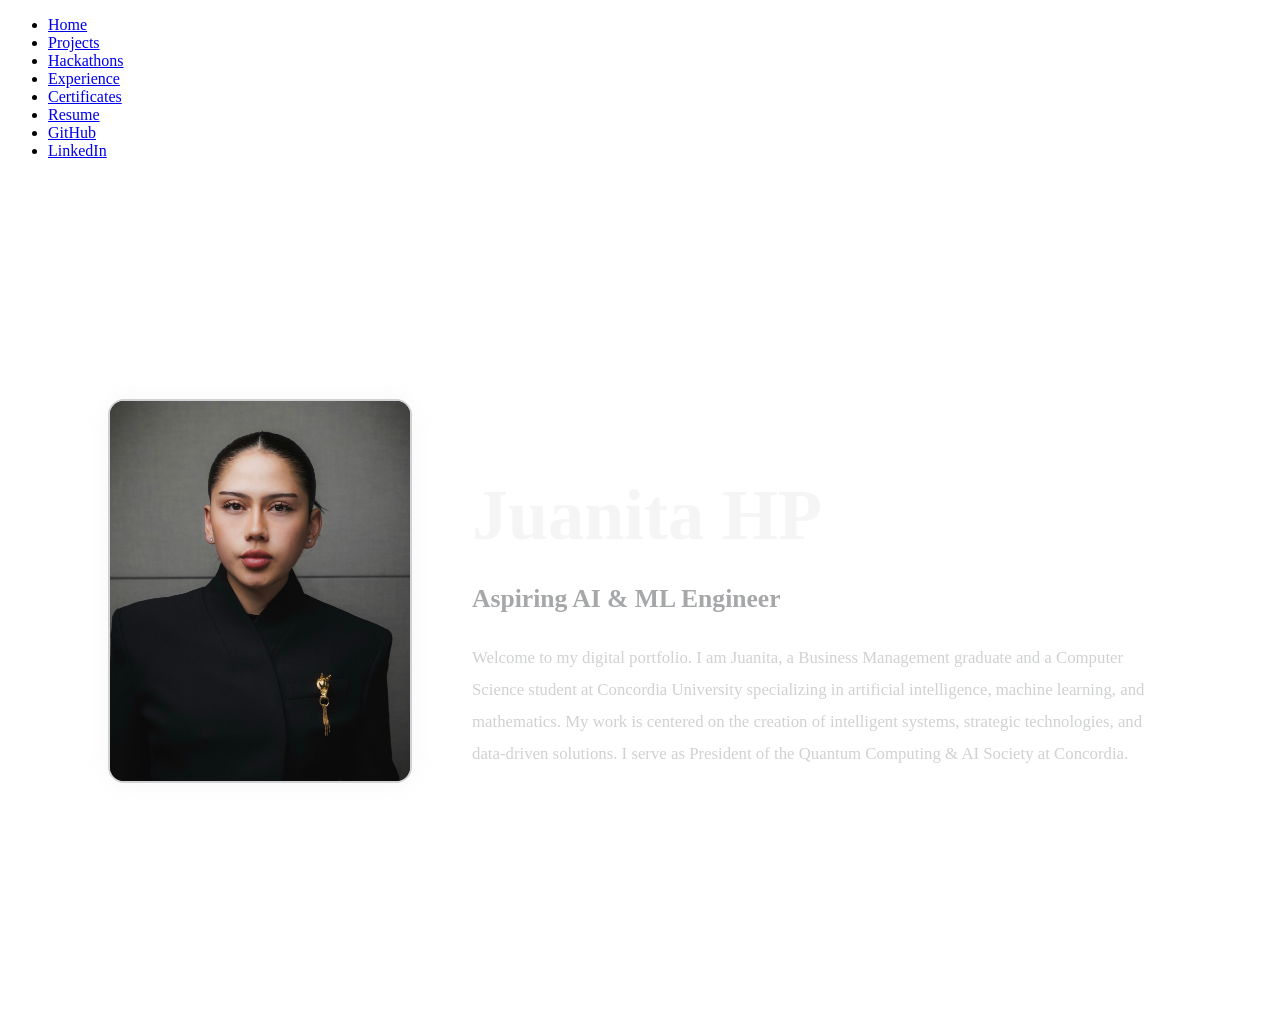
==== commit 4ec6b6b8: "Refactor CSS for improved layout and readability Updated styles for better responsiveness and adjust" ====
--- a/index.html
+++ b/index.html
@@ -53,7 +53,6 @@
         .profile-img {
             width: 300px;
             height: 380px;
-
             max-width: 100%;
 
             border-radius: 16px;
@@ -84,7 +83,6 @@
 
             margin-bottom: 8px;
             line-height: 1.2;
-
             text-align: left;
         }
 
@@ -94,7 +92,6 @@
 
             margin-bottom: 24px;
             line-height: 1.5;
-
             text-align: left;
         }
 
@@ -138,7 +135,6 @@
                 font-size: 0.95rem;
                 line-height: 1.8;
             }
-
         }
 
 
@@ -157,7 +153,6 @@
                 justify-content: flex-start;
 
                 gap: 30px;
-
                 padding: 45px 24px 65px;
 
                 width: 100%;
@@ -172,11 +167,9 @@
             .profile-img {
                 width: 220px;
                 height: 280px;
-
                 max-width: 100%;
 
                 border-radius: 14px;
-
                 border: 2px solid #D0D1D2;
 
                 object-fit: cover;
@@ -190,10 +183,12 @@
 
             .content {
                 width: 100%;
-                max-width: 540px;
+                max-width: 440px;
 
                 flex: none;
 
+                padding: 0 4px;
+                margin: 0 auto;
                 text-align: left;
             }
 
@@ -204,7 +199,6 @@
                 margin-bottom: 12px;
 
                 text-align: center;
-
                 overflow-wrap: normal;
             }
 
@@ -218,22 +212,21 @@
             }
 
             .content p {
-                font-size: 0.92rem;
-
-                line-height: 1.8;
+                font-size: 0.9rem;
+                line-height: 1.85;
 
                 text-align: left;
-                text-justify: auto;
+                text-align-last: auto;
 
                 max-width: 100%;
-
-                margin: 0;
-
+                margin: 0 auto;
+
+                word-spacing: normal;
+                letter-spacing: -0.2px;
+
+                hyphens: none;
                 overflow-wrap: break-word;
-                word-spacing: normal;
-                letter-spacing: normal;
-            }
-
+            }
         }
 
 
@@ -263,7 +256,105 @@
                 font-size: 0.87rem;
                 line-height: 1.75;
             }
-
+        }
+
+
+        /* =====================================
+           RESPONSIVE NAVIGATION
+           Homepage only
+           ===================================== */
+
+        @media screen and (max-width: 900px) {
+
+            body nav {
+                width: 100%;
+                max-width: 100%;
+                padding: 12px 18px;
+                overflow: hidden;
+                box-sizing: border-box;
+            }
+
+            body nav .nav-links {
+                display: flex;
+                flex-direction: row;
+                flex-wrap: nowrap;
+
+                justify-content: flex-start;
+                align-items: center;
+
+                gap: 28px;
+
+                width: 100%;
+                max-width: 100%;
+
+                padding: 8px 0 12px;
+                margin: 0;
+
+                overflow-x: auto;
+                overflow-y: hidden;
+
+                scrollbar-width: none;
+                -webkit-overflow-scrolling: touch;
+
+                list-style: none;
+            }
+
+            body nav .nav-links::-webkit-scrollbar {
+                display: none;
+            }
+
+            body nav .nav-links .nav-item {
+                display: block;
+
+                flex: 0 0 auto;
+                flex-shrink: 0;
+
+                white-space: nowrap;
+
+                margin: 0;
+                padding: 0;
+            }
+
+            body nav .nav-links .nav-item a {
+                display: inline-block;
+
+                white-space: nowrap;
+                font-size: 0.85rem;
+                line-height: 1.5;
+
+                padding: 4px 2px;
+                text-decoration: none;
+            }
+
+            body nav .nav-links .nav-item.active a::after {
+                bottom: -4px;
+                height: 2px;
+            }
+        }
+
+
+        /* ===== SMALL PHONE NAVIGATION ===== */
+
+        @media screen and (max-width: 380px) {
+
+            body nav {
+                padding: 12px 14px;
+            }
+
+            body nav .nav-links {
+                gap: 22px;
+            }
+
+            body nav .nav-links .nav-item a {
+                font-size: 0.8rem;
+            }
+        }
+
+        /* Prevent automatic mobile text enlargement */
+
+        html {
+            -webkit-text-size-adjust: 100%;
+            text-size-adjust: 100%;
         }
 
     </style>
@@ -279,38 +370,44 @@
         <ul class="nav-links">
 
             <li class="nav-item active">
-                <a href="index.html" class="blue"
+                <a href="index.html"
+                   class="blue"
                    aria-current="page">
                     Home
                 </a>
             </li>
 
             <li class="nav-item">
-                <a href="projects.html" class="orange">
+                <a href="projects.html"
+                   class="orange">
                     Projects
                 </a>
             </li>
 
             <li class="nav-item">
-                <a href="hackathons.html" class="cyan">
+                <a href="hackathons.html"
+                   class="cyan">
                     Hackathons
                 </a>
             </li>
 
             <li class="nav-item">
-                <a href="experience.html" class="green">
+                <a href="experience.html"
+                   class="green">
                     Experience
                 </a>
             </li>
 
             <li class="nav-item">
-                <a href="certificates.html" class="purple">
+                <a href="certificates.html"
+                   class="purple">
                     Certificates
                 </a>
             </li>
 
             <li class="nav-item">
-                <a href="resume.html" class="pink">
+                <a href="resume.html"
+                   class="pink">
                     Resume
                 </a>
             </li>
--- a/styles.css
+++ b/styles.css
@@ -1,432 +1,65 @@
 
-/* --- Core Standards --- */
-* { margin: 0; padding: 0; box-sizing: border-box; }
+/* =========================================
+   MOBILE NAVIGATION — FINAL SPACING FIX
+   ========================================= */
 
-body {
-    background-color: #17191B; color: #D0D1D2;
-    font-family: 'JetBrains Mono', monospace; line-height: 1.6;
-    overflow-x: hidden; min-height: 100vh;
+@media screen and (max-width: 900px) {
+
+    body nav {
+        width: 100%;
+        max-width: 100%;
+        padding: 12px 18px;
+        overflow: hidden;
+    }
+
+    body nav .nav-links {
+        display: flex;
+        flex-direction: row;
+        flex-wrap: nowrap;
+        justify-content: flex-start;
+        align-items: center;
+
+        gap: 28px;
+
+        width: 100%;
+        max-width: 100%;
+
+        padding: 8px 0 12px;
+        margin: 0;
+
+        overflow-x: auto;
+        overflow-y: hidden;
+
+        scrollbar-width: none;
+        -webkit-overflow-scrolling: touch;
+    }
+
+    body nav .nav-links::-webkit-scrollbar {
+        display: none;
+    }
+
+    body nav .nav-links .nav-item {
+        display: block;
+        flex: 0 0 auto;
+        flex-shrink: 0;
+        white-space: nowrap;
+        margin: 0;
+        padding: 0;
+    }
+
+    body nav .nav-links .nav-item a {
+        display: inline-block;
+        white-space: nowrap;
+
+        font-size: 0.85rem;
+        line-height: 1.5;
+
+        padding: 4px 2px;
+        text-decoration: none;
+    }
+
+    body nav .nav-links .nav-item.active a::after {
+        bottom: -4px;
+        height: 2px;
+    }
 }
-
-/* --- Navigation (Fixed & Centered) --- */
-nav {
-    padding: 20px 40px; border-bottom: 1px solid #43474B;
-    background-color: #17191B; position: sticky; top: 0; z-index: 1000;
-}
-.nav-links { 
-    display: flex; justify-content: space-around; list-style: none; 
-    max-width: 1000px; margin: 0 auto; 
-}
-.nav-links a { 
-    text-decoration: none; font-weight: 700; font-size: 1rem; 
-    transition: 0.3s; position: relative;
-}
-.nav-item.active a::after { content: ''; position: absolute; width: 100%; height: 2px; bottom: -5px; left: 0; background: currentColor; }
-
-/* Colors */
-.blue { color: #BFC2C4; } .orange { color: #A9ADB0; } .green { color: #C5C7C9; }
-.purple { color: #D0D1D2; } .red { color: #B5B8BA; } .yellow { color: #C0C3C5; }
-.cyan { color: #BFC2C4; }
-
-/* --- Home Page (Restored) --- */
-.home-main {
-    height: calc(100vh - 80px); display: flex; flex-direction: column;
-    align-items: center; justify-content: center; text-align: center; padding: 40px;
-}
-.hero-placeholder { 
-    font-size: 1.2rem; color: #A5A7A9; margin-bottom: 30px; 
-    padding: 20px; border: 1px dashed #43474B; border-radius: 8px;
-}
-.content h1 { font-size: 4rem; color: #F5F5F5; margin-bottom: 10px; }
-.content h2 { font-size: 1.8rem; color: #A5A7A9; margin-bottom: 30px; }
-.content p { max-width: 900px; font-size: 1.1rem; text-align: justify; margin: 0 auto; }
-
-/* --- Certificates (Fixed Badges) --- */
-.cert-container { max-width: 1000px; margin: 40px auto; padding: 0 20px; }
-.cert-card { 
-    background: #242629; border: 1px solid #43474B; border-left: 6px solid #43474B; 
-    padding: 30px; margin-bottom: 20px; border-radius: 12px;
-}
-.cert-header { display: flex; justify-content: space-between; margin-bottom: 10px; font-size: 1.3rem; color: #F5F5F5; }
-
-/* THE FIX: Badges no longer span the whole width */
-.cert-badge { 
-    display: inline-block; 
-    padding: 6px 16px; border-radius: 4px; font-size: 0.85rem; 
-    color: #F5F5F5; font-weight: 700; margin-bottom: 15px; 
-}
-
-/* Color Mappings */
-.border-green { border-left-color: #AEB1B4 !important; } .bg-green { background: #494D51; }
-.border-purple { border-left-color: #D0D1D2 !important; } .bg-purple { background: #595D61; }
-.border-blue { border-left-color: #C3C5C7 !important; } .bg-blue { background: #505459; }
-.border-red { border-left-color: #BFC2C4 !important; } .bg-red { background: #474A4E; }
-.border-yellow { border-left-color: #B3B6B9 !important; } .bg-yellow { background: #5D6063; }
-
-/* --- Experience (Refined) --- */
-.exp-main { display: flex; flex-direction: column; align-items: center; padding: 60px 20px; }
-.terminal-window {
-    background: #17191B; border: 1px solid #43474B; border-radius: 12px;
-    width: 100%; max-width: 800px; overflow: hidden;
-}
-.terminal-bar { background: #242629; padding: 15px; display: flex; align-items: center; border-bottom: 1px solid #43474B; }
-.buttons { display: flex; gap: 8px; margin-right: 15px; }
-.buttons span { width: 12px; height: 12px; border-radius: 50%; }
-.close { background: #777B7F; } .minimize { background: #9B9EA1; } .maximize { background: #B7B9BB; }
-.terminal-body { padding: 40px; text-align: left; font-size: 1.2rem; }
-
-/* Syntax */
-.keyword { color: #B5B8BA; } .function { color: #CDCFD1; } .variable { color: #BFC2C4; } .string { color: #D7D8D9; }
-
-.poke-btn {
-    background: #242629; border: 1px solid #43474B; color: #F5F5F5;
-    padding: 12px 30px; border-radius: 8px; cursor: pointer; margin-top: 30px;
-}
-/* New Color */
-.pink { color: #CACCCD; }
-
-/* --- Resume Form Styling --- */
-.form-container {
-    max-width: 600px;
-    margin: 60px auto;
-    padding: 40px;
-    background: #242629;
-    border: 1px solid #43474B;
-    border-radius: 12px;
-    box-shadow: 0 20px 50px rgba(0,0,0,0.5);
-}
-
-.form-group { margin-bottom: 20px; text-align: left; }
-
-.form-group label {
-    display: block;
-    color: #A5A7A9;
-    margin-bottom: 8px;
-    font-size: 0.9rem;
-}
-
-.form-group input, .form-group textarea {
-    width: 100%;
-    padding: 12px;
-    background: #17191B;
-    border: 1px solid #43474B;
-    border-radius: 6px;
-    color: #F5F5F5;
-    font-family: 'JetBrains Mono', monospace;
-}
-
-.form-group input:focus { border-color: #CACCCD; outline: none; }
-
-/* Submission Button */
-.submit-btn {
-    width: 100%;
-    padding: 15px;
-    background: transparent;
-    border: 1px solid #CACCCD;
-    color: #CACCCD;
-    font-weight: 700;
-    cursor: pointer;
-    transition: 0.3s;
-    border-radius: 6px;
-}
-
-.submit-btn:hover { background: rgba(202, 204, 205, 0.1); transform: translateY(-3px); }
-
-/* Hidden Honeypot to catch bots */
-.hidden { display: none; }
-
-/* --- Projects Layout --- */
-.projects-container {
-    max-width: 700px; /* Slimmer width for that IG feel */
-    margin: 40px auto;
-    padding: 0 20px;
-}
-
-.project-card {
-    background: #242629;
-    border: 1px solid #43474B;
-    border-radius: 12px;
-    margin-bottom: 50px;
-    overflow: hidden;
-}
-
-.project-header {
-    padding: 15px 20px;
-    font-weight: 700;
-    font-size: 1.2rem;
-    color: #F5F5F5;
-    border-bottom: 1px solid #43474B;
-}
-
-/* Instagram-style Carousel */
-.image-carousel {
-    display: flex;
-    overflow-x: auto;
-    scroll-snap-type: x mandatory;
-    scrollbar-width: none; /* Hide scrollbar for Chrome/Safari below */
-}
-.image-carousel::-webkit-scrollbar { display: none; }
-
-.image-carousel img {
-    width: 100%;
-    flex-shrink: 0;
-    scroll-snap-align: start;
-    object-fit: cover;
-    aspect-ratio: 4 / 5; /* IG Portrait style */
-}
-
-/* Content Section */
-.project-content { padding: 20px; }
-
-.project-description {
-    text-align: justify; /* Your specific request for justified alignment */
-    color: #D0D1D2;
-    margin-bottom: 20px;
-    line-height: 1.5;
-}
-
-/* Skills/Tags */
-.tag-container {
-    display: flex;
-    flex-wrap: wrap;
-    gap: 8px;
-    margin-bottom: 15px;
-}
-.tag {
-    background: #34373B;
-    border: 1px solid #43474B;
-    padding: 4px 12px;
-    border-radius: 20px;
-    font-size: 0.8rem;
-    color: #A5A7A9;
-}
-
-.project-date {
-    font-size: 0.85rem;
-    color: #A5A7A9;
-    text-transform: uppercase;
-    font-weight: 600;
-}
-/* --- Instagram-Style Projects Layout --- */
-.projects-container {
-    max-width: 700px; 
-    margin: 40px auto;
-    padding: 0 20px;
-}
-
-.project-card {
-    background: #242629;
-    border: 1px solid #43474B;
-    border-radius: 12px;
-    margin-bottom: 50px;
-    overflow: hidden;
-}
-
-.project-header {
-    padding: 20px;
-    font-weight: 700;
-    font-size: 1.8rem; /* Magnified for your Majesty */
-    color: #F5F5F5;
-    text-align: center; /* Centered in the band */
-    border-bottom: 1px solid #43474B;
-}
-
-/* Horizontal Scroll for Images */
-.image-carousel {
-    display: flex;
-    overflow-x: auto;
-    scroll-snap-type: x mandatory;
-    scrollbar-width: none; 
-}
-.image-carousel::-webkit-scrollbar { display: none; }
-
-.image-carousel img {
-    width: 100%;
-    flex-shrink: 0;
-    scroll-snap-align: start;
-    object-fit: contain; 
-    background: #17191B;
-    aspect-ratio: 4 / 3; 
-}
-
-.project-content { padding: 20px; }
-
-.project-description {
-    text-align: justify; /* Aligned as commanded */
-    color: #D0D1D2;
-    margin-top: 15px;
-    line-height: 1.6;
-    font-size: 1rem;
-}
-
-.project-date {
-    font-size: 0.8rem;
-    color: #A5A7A9;
-    letter-spacing: 1px;
-    margin-bottom: 5px;
-}
-
-.tag-container {
-    display: flex;
-    flex-wrap: wrap;
-    gap: 8px;
-    margin-bottom: 10px;
-}
-
-.tag {
-    background: #34373B;
-    border: 1px solid #43474B;
-    padding: 4px 12px;
-    border-radius: 20px;
-    font-size: 0.8rem;
-    color: #A5A7A9;
-}
-
-/* --- Profile Photo: Elegant Rectangle --- */
-.profile-img {
-    width: 300px;
-    height: 380px;
-    border-radius: 20px;
-    object-fit: cover;
-    object-position: center 20%;
-    border: 2px solid #D0D1D2;
-    display: block;
-    margin: 20px auto;
-    box-shadow: 0 0 30px rgba(208, 209, 210, 0.22);
-    background-color: #17191B;
-}
-
-/* --- Royal Project Refinements --- */
-
-/* Centered Header Band for Projects */
-.project-header {
-    padding: 20px;
-    font-size: 1.6rem;
-    font-weight: 700;
-    text-align: center; /* Centered as commanded */
-    color: #F5F5F5;
-    border-bottom: 1px solid #43474B;
-    background-color: #242629;
-}
-
-/* Instagram-Style Pagination Dots */
-.carousel-dots {
-    text-align: center;
-    padding: 10px 0;
-    background-color: #242629;
-}
-
-.dot {
-    height: 6px;
-    width: 6px;
-    background-color: #777B7F; /* Inactive grey */
-    border-radius: 50%;
-    display: inline-block;
-    margin: 0 3px;
-    transition: background-color 0.3s ease;
-}
-
-.dot.active {
-    background-color: #C1C3C5;
-}
-
-/* Justified Description Text */
-.project-description {
-    text-align: justify; /* Perfectly aligned edges */
-    text-justify: inter-word;
-    line-height: 1.6;
-    color: #D0D1D2;
-    margin-top: 15px;
-}
-
-/* Date Styling under Tags */
-.project-date {
-    font-size: 0.8rem;
-    color: #A5A7A9;
-    font-weight: 600;
-    margin-top: 8px;
-    letter-spacing: 0.5px;
-}
-
-/* --- Unified Royal Headings --- */
-.royal-heading {
-    font-size: 2.5rem; 
-    color: #CFD1D2;
-    text-align: center;
-    text-transform: uppercase;
-    letter-spacing: 4px;
-    margin: 60px 0 30px 0;
-    font-family: 'JetBrains Mono', monospace;
-    border-bottom: 2px solid #43474B;
-    display: block;
-    width: fit-content;
-    margin-left: auto;
-    margin-right: auto;
-    padding-bottom: 10px;
-}
-
-/* Optional grid to keep certificates neat */
-.cert-grid {
-    display: flex;
-    flex-wrap: wrap;
-    justify-content: center;
-    gap: 20px;
-    padding: 20px;
-}
-
-/* Core Reset */
-* { margin: 0; padding: 0; box-sizing: border-box; }
-
-body {
-    background-color: #17191B; color: #D0D1D2;
-    font-family: 'JetBrains Mono', monospace; line-height: 1.6;
-    overflow-x: hidden; min-height: 100vh;
-}
-
-/* Nav Pillar */
-nav {
-    padding: 15px 40px; border-bottom: 1px solid #43474B;
-    background-color: rgba(23, 25, 27, 0.95); position: sticky; top: 0; z-index: 1000;
-}
-.nav-links { display: flex; justify-content: space-between; list-style: none; max-width: 1200px; margin: 0 auto; }
-.nav-item a { text-decoration: none; font-weight: 700; position: relative; transition: 0.3s; }
-.nav-item.active a::after { width: 100%; }
-.nav-item a::after { content: ''; position: absolute; width: 0; height: 3px; bottom: -5px; left: 0; background-color: currentColor; transition: 0.3s; }
-
-/* Royal Palette */
-.blue { color: #BFC2C4; } .orange { color: #A9ADB0; } .green { color: #C5C7C9; }
-.purple { color: #D0D1D2; } .red { color: #B5B8BA; } .yellow { color: #C0C3C5; }
-
-/* Home View (Scroll-Free) */
-.home-main {
-    height: calc(100vh - 70px); display: flex; flex-direction: column;
-    align-items: center; justify-content: space-evenly; padding: 20px;
-}
-.hero-placeholder { width: 100%; height: 40vh; border: 1px dashed #43474B; border-radius: 6px; display: flex; justify-content: center; align-items: center; }
-.content { text-align: center; max-width: 900px; }
-.content h1 { font-size: 3rem; color: #F5F5F5; margin-bottom: 5px; }
-.content h2 { font-size: 1.5rem; color: #A5A7A9; margin-bottom: 20px; }
-.content p { text-align: justify; font-size: 0.95rem; }
-
-/* Certificate Archive */
-.cert-container { max-width: 800px; margin: 40px auto; padding: 0 20px; }
-.cert-main-title { text-align: center; font-size: 2.5rem; margin-bottom: 40px; color: #F5F5F5; }
-.year-section { margin-bottom: 50px; }
-.year-label { color: #A5A7A9; border-bottom: 1px solid #43474B; padding-bottom: 8px; margin-bottom: 20px; font-size: 0.8rem; text-transform: uppercase; letter-spacing: 1px; }
-.cert-card { background: #242629; border: 1px solid #43474B; border-left: 5px solid #43474B; padding: 25px; margin-bottom: 15px; border-radius: 8px; transition: 0.3s ease; }
-.cert-card:hover { transform: translateX(10px); background: #2C2F33; }
-.cert-header { display: flex; justify-content: space-between; margin-bottom: 8px; font-weight: 700; color: #F5F5F5; }
-.cert-meta { color: #BFC2C4; font-size: 0.9rem; margin-bottom: 12px; }
-.cert-badge { display: inline-block; padding: 4px 12px; border-radius: 4px; font-size: 0.7rem; color: #F5F5F5; font-weight: 700; margin-bottom: 12px; text-transform: uppercase; }
-
-/* Role Definitions */
-.border-green { border-left-color: #AEB1B4 !important; } .bg-green { background: #494D51; }
-.border-purple { border-left-color: #D0D1D2 !important; } .bg-purple { background: #595D61; }
-.border-blue { border-left-color: #C3C5C7 !important; } .bg-blue { background: #505459; }
-.border-red { border-left-color: #BFC2C4 !important; } .bg-red { background: #474A4E; }
-.border-yellow { border-left-color: #B3B6B9 !important; } .bg-yellow { background: #5D6063; }
-
-/* Entrance Animations */
-.fade-in { animation: fadeInUp 0.8s ease forwards; }
-.fade-in-delay { animation: fadeInUp 0.8s ease forwards 0.4s; opacity: 0; }
-@keyframes fadeInUp { from { opacity: 0; transform: translateY(20px); } to { opacity: 1; transform: translateY(0); } }
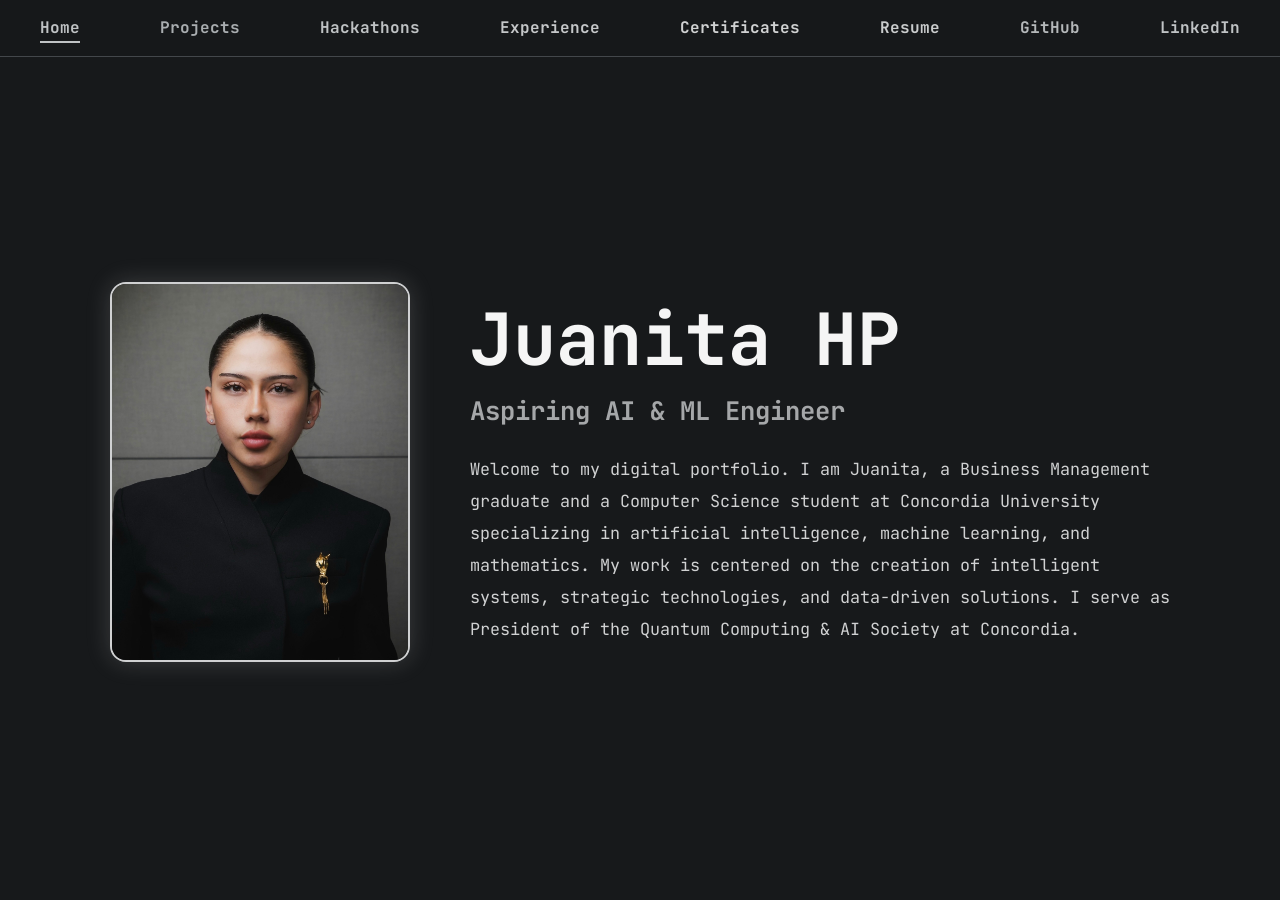
==== commit 1598f928: "Update index.html" ====
--- a/index.html
+++ b/index.html
@@ -8,7 +8,7 @@
     <meta name="viewport"
           content="width=device-width, initial-scale=1.0">
 
-    <title>Juanita HP | Aspiring AI & ML Engineer</title>
+    <title>Juanita HP | Data Scientist</title>
 
     <link rel="preconnect"
           href="https://fonts.googleapis.com">
--- a/styles.css
+++ b/styles.css
@@ -1,6 +1,857 @@
 
 /* =========================================
-   MOBILE NAVIGATION — FINAL SPACING FIX
+   JUANITA HP - COMPLETE PORTFOLIO STYLES
+   Grey & Charcoal Theme
+   Desktop + Mobile Responsive
+   ========================================= */
+
+/* --- Core Standards --- */
+
+* {
+    margin: 0;
+    padding: 0;
+    box-sizing: border-box;
+}
+
+body {
+    background-color: #17191B;
+    color: #D0D1D2;
+    font-family: 'JetBrains Mono', monospace;
+    line-height: 1.6;
+    overflow-x: hidden;
+    min-height: 100vh;
+}
+
+/* --- Navigation (Fixed & Centered) --- */
+
+nav {
+    padding: 20px 40px;
+    border-bottom: 1px solid #43474B;
+    background-color: #17191B;
+    position: sticky;
+    top: 0;
+    z-index: 1000;
+}
+
+.nav-links {
+    display: flex;
+    justify-content: space-around;
+    list-style: none;
+    max-width: 1000px;
+    margin: 0 auto;
+}
+
+.nav-links a {
+    text-decoration: none;
+    font-weight: 700;
+    font-size: 1rem;
+    transition: 0.3s;
+    position: relative;
+}
+
+.nav-item.active a::after {
+    content: '';
+    position: absolute;
+    width: 100%;
+    height: 2px;
+    bottom: -5px;
+    left: 0;
+    background: currentColor;
+}
+
+/* --- Navigation Colors --- */
+
+.blue { color: #BFC2C4; }
+.orange { color: #A9ADB0; }
+.green { color: #C5C7C9; }
+.purple { color: #D0D1D2; }
+.red { color: #B5B8BA; }
+.yellow { color: #C0C3C5; }
+.cyan { color: #BFC2C4; }
+
+/* --- Home Page --- */
+
+.home-main {
+    height: calc(100vh - 80px);
+    display: flex;
+    flex-direction: column;
+    align-items: center;
+    justify-content: center;
+    text-align: center;
+    padding: 40px;
+}
+
+.hero-placeholder {
+    font-size: 1.2rem;
+    color: #A5A7A9;
+    margin-bottom: 30px;
+    padding: 20px;
+    border: 1px dashed #43474B;
+    border-radius: 8px;
+}
+
+.content h1 {
+    font-size: 4rem;
+    color: #F5F5F5;
+    margin-bottom: 10px;
+}
+
+.content h2 {
+    font-size: 1.8rem;
+    color: #A5A7A9;
+    margin-bottom: 30px;
+}
+
+.content p {
+    max-width: 900px;
+    font-size: 1.1rem;
+    text-align: justify;
+    margin: 0 auto;
+}
+
+/* --- Certificates --- */
+
+.cert-container {
+    max-width: 1000px;
+    margin: 40px auto;
+    padding: 0 20px;
+}
+
+.cert-card {
+    background: #242629;
+    border: 1px solid #43474B;
+    border-left: 6px solid #43474B;
+    padding: 30px;
+    margin-bottom: 20px;
+    border-radius: 12px;
+}
+
+.cert-header {
+    display: flex;
+    justify-content: space-between;
+    margin-bottom: 10px;
+    font-size: 1.3rem;
+    color: #F5F5F5;
+}
+
+/* Certificate Badges */
+
+.cert-badge {
+    display: inline-block;
+    padding: 6px 16px;
+    border-radius: 4px;
+    font-size: 0.85rem;
+    color: #F5F5F5;
+    font-weight: 700;
+    margin-bottom: 15px;
+}
+
+/* Color Mappings */
+
+.border-green {
+    border-left-color: #AEB1B4 !important;
+}
+
+.bg-green {
+    background: #494D51;
+}
+
+.border-purple {
+    border-left-color: #D0D1D2 !important;
+}
+
+.bg-purple {
+    background: #595D61;
+}
+
+.border-blue {
+    border-left-color: #C3C5C7 !important;
+}
+
+.bg-blue {
+    background: #505459;
+}
+
+.border-red {
+    border-left-color: #BFC2C4 !important;
+}
+
+.bg-red {
+    background: #474A4E;
+}
+
+.border-yellow {
+    border-left-color: #B3B6B9 !important;
+}
+
+.bg-yellow {
+    background: #5D6063;
+}
+
+/* --- Experience --- */
+
+.exp-main {
+    display: flex;
+    flex-direction: column;
+    align-items: center;
+    padding: 60px 20px;
+}
+
+.terminal-window {
+    background: #17191B;
+    border: 1px solid #43474B;
+    border-radius: 12px;
+    width: 100%;
+    max-width: 800px;
+    overflow: hidden;
+}
+
+.terminal-bar {
+    background: #242629;
+    padding: 15px;
+    display: flex;
+    align-items: center;
+    border-bottom: 1px solid #43474B;
+}
+
+.buttons {
+    display: flex;
+    gap: 8px;
+    margin-right: 15px;
+}
+
+.buttons span {
+    width: 12px;
+    height: 12px;
+    border-radius: 50%;
+}
+
+.close {
+    background: #777B7F;
+}
+
+.minimize {
+    background: #9B9EA1;
+}
+
+.maximize {
+    background: #B7B9BB;
+}
+
+.terminal-body {
+    padding: 40px;
+    text-align: left;
+    font-size: 1.2rem;
+}
+
+/* Syntax */
+
+.keyword {
+    color: #B5B8BA;
+}
+
+.function {
+    color: #CDCFD1;
+}
+
+.variable {
+    color: #BFC2C4;
+}
+
+.string {
+    color: #D7D8D9;
+}
+
+.poke-btn {
+    background: #242629;
+    border: 1px solid #43474B;
+    color: #F5F5F5;
+    padding: 12px 30px;
+    border-radius: 8px;
+    cursor: pointer;
+    margin-top: 30px;
+}
+
+.pink {
+    color: #CACCCD;
+}
+
+/* --- Resume Form Styling --- */
+
+.form-container {
+    max-width: 600px;
+    margin: 60px auto;
+    padding: 40px;
+    background: #242629;
+    border: 1px solid #43474B;
+    border-radius: 12px;
+    box-shadow: 0 20px 50px rgba(0,0,0,0.5);
+}
+
+.form-group {
+    margin-bottom: 20px;
+    text-align: left;
+}
+
+.form-group label {
+    display: block;
+    color: #A5A7A9;
+    margin-bottom: 8px;
+    font-size: 0.9rem;
+}
+
+.form-group input,
+.form-group textarea {
+    width: 100%;
+    padding: 12px;
+    background: #17191B;
+    border: 1px solid #43474B;
+    border-radius: 6px;
+    color: #F5F5F5;
+    font-family: 'JetBrains Mono', monospace;
+}
+
+.form-group input:focus {
+    border-color: #CACCCD;
+    outline: none;
+}
+
+/* Submission Button */
+
+.submit-btn {
+    width: 100%;
+    padding: 15px;
+    background: transparent;
+    border: 1px solid #CACCCD;
+    color: #CACCCD;
+    font-weight: 700;
+    cursor: pointer;
+    transition: 0.3s;
+    border-radius: 6px;
+}
+
+.submit-btn:hover {
+    background: rgba(202, 204, 205, 0.1);
+    transform: translateY(-3px);
+}
+
+/* Hidden Honeypot */
+
+.hidden {
+    display: none;
+}
+
+/* --- Projects Layout --- */
+
+.projects-container {
+    max-width: 700px;
+    margin: 40px auto;
+    padding: 0 20px;
+}
+
+.project-card {
+    background: #242629;
+    border: 1px solid #43474B;
+    border-radius: 12px;
+    margin-bottom: 50px;
+    overflow: hidden;
+}
+
+.project-header {
+    padding: 15px 20px;
+    font-weight: 700;
+    font-size: 1.2rem;
+    color: #F5F5F5;
+    border-bottom: 1px solid #43474B;
+}
+
+/* Instagram-style Carousel */
+
+.image-carousel {
+    display: flex;
+    overflow-x: auto;
+    scroll-snap-type: x mandatory;
+    scrollbar-width: none;
+}
+
+.image-carousel::-webkit-scrollbar {
+    display: none;
+}
+
+.image-carousel img {
+    width: 100%;
+    flex-shrink: 0;
+    scroll-snap-align: start;
+    object-fit: cover;
+    aspect-ratio: 4 / 5;
+}
+
+/* Content Section */
+
+.project-content {
+    padding: 20px;
+}
+
+.project-description {
+    text-align: justify;
+    color: #D0D1D2;
+    margin-bottom: 20px;
+    line-height: 1.5;
+}
+
+/* Skills and Tags */
+
+.tag-container {
+    display: flex;
+    flex-wrap: wrap;
+    gap: 8px;
+    margin-bottom: 15px;
+}
+
+.tag {
+    background: #34373B;
+    border: 1px solid #43474B;
+    padding: 4px 12px;
+    border-radius: 20px;
+    font-size: 0.8rem;
+    color: #A5A7A9;
+}
+
+.project-date {
+    font-size: 0.85rem;
+    color: #A5A7A9;
+    text-transform: uppercase;
+    font-weight: 600;
+}
+
+/* --- Instagram-Style Projects Layout --- */
+
+.projects-container {
+    max-width: 700px;
+    margin: 40px auto;
+    padding: 0 20px;
+}
+
+.project-card {
+    background: #242629;
+    border: 1px solid #43474B;
+    border-radius: 12px;
+    margin-bottom: 50px;
+    overflow: hidden;
+}
+
+.project-header {
+    padding: 20px;
+    font-weight: 700;
+    font-size: 1.8rem;
+    color: #F5F5F5;
+    text-align: center;
+    border-bottom: 1px solid #43474B;
+}
+
+/* Horizontal Scroll for Images */
+
+.image-carousel {
+    display: flex;
+    overflow-x: auto;
+    scroll-snap-type: x mandatory;
+    scrollbar-width: none;
+}
+
+.image-carousel::-webkit-scrollbar {
+    display: none;
+}
+
+.image-carousel img {
+    width: 100%;
+    flex-shrink: 0;
+    scroll-snap-align: start;
+    object-fit: contain;
+    background: #17191B;
+    aspect-ratio: 4 / 3;
+}
+
+.project-content {
+    padding: 20px;
+}
+
+.project-description {
+    text-align: justify;
+    color: #D0D1D2;
+    margin-top: 15px;
+    line-height: 1.6;
+    font-size: 1rem;
+}
+
+.project-date {
+    font-size: 0.8rem;
+    color: #A5A7A9;
+    letter-spacing: 1px;
+    margin-bottom: 5px;
+}
+
+.tag-container {
+    display: flex;
+    flex-wrap: wrap;
+    gap: 8px;
+    margin-bottom: 10px;
+}
+
+.tag {
+    background: #34373B;
+    border: 1px solid #43474B;
+    padding: 4px 12px;
+    border-radius: 20px;
+    font-size: 0.8rem;
+    color: #A5A7A9;
+}
+
+/* --- Profile Photo: Elegant Rectangle --- */
+
+.profile-img {
+    width: 300px;
+    height: 380px;
+    border-radius: 20px;
+    object-fit: cover;
+    object-position: center 20%;
+    border: 2px solid #D0D1D2;
+    display: block;
+    margin: 20px auto;
+    box-shadow: 0 0 30px rgba(208, 209, 210, 0.22);
+    background-color: #17191B;
+}
+
+/* --- Project Refinements --- */
+
+/* Centered Header Band */
+
+.project-header {
+    padding: 20px;
+    font-size: 1.6rem;
+    font-weight: 700;
+    text-align: center;
+    color: #F5F5F5;
+    border-bottom: 1px solid #43474B;
+    background-color: #242629;
+}
+
+/* Carousel Pagination Dots */
+
+.carousel-dots {
+    text-align: center;
+    padding: 10px 0;
+    background-color: #242629;
+}
+
+.dot {
+    height: 6px;
+    width: 6px;
+    background-color: #777B7F;
+    border-radius: 50%;
+    display: inline-block;
+    margin: 0 3px;
+    transition: background-color 0.3s ease;
+}
+
+.dot.active {
+    background-color: #C1C3C5;
+}
+
+/* Justified Description */
+
+.project-description {
+    text-align: justify;
+    text-justify: inter-word;
+    line-height: 1.6;
+    color: #D0D1D2;
+    margin-top: 15px;
+}
+
+/* Date Styling */
+
+.project-date {
+    font-size: 0.8rem;
+    color: #A5A7A9;
+    font-weight: 600;
+    margin-top: 8px;
+    letter-spacing: 0.5px;
+}
+
+/* --- Unified Headings --- */
+
+.royal-heading {
+    font-size: 2.5rem;
+    color: #CFD1D2;
+    text-align: center;
+    text-transform: uppercase;
+    letter-spacing: 4px;
+    margin: 60px 0 30px 0;
+    font-family: 'JetBrains Mono', monospace;
+    border-bottom: 2px solid #43474B;
+    display: block;
+    width: fit-content;
+    margin-left: auto;
+    margin-right: auto;
+    padding-bottom: 10px;
+}
+
+/* Certificate Grid */
+
+.cert-grid {
+    display: flex;
+    flex-wrap: wrap;
+    justify-content: center;
+    gap: 20px;
+    padding: 20px;
+}
+
+/* --- Core Reset (Original Second Section) --- */
+
+* {
+    margin: 0;
+    padding: 0;
+    box-sizing: border-box;
+}
+
+body {
+    background-color: #17191B;
+    color: #D0D1D2;
+    font-family: 'JetBrains Mono', monospace;
+    line-height: 1.6;
+    overflow-x: hidden;
+    min-height: 100vh;
+}
+
+/* --- Navigation Pillar --- */
+
+nav {
+    padding: 15px 40px;
+    border-bottom: 1px solid #43474B;
+    background-color: rgba(23, 25, 27, 0.95);
+    position: sticky;
+    top: 0;
+    z-index: 1000;
+}
+
+.nav-links {
+    display: flex;
+    justify-content: space-between;
+    list-style: none;
+    max-width: 1200px;
+    margin: 0 auto;
+}
+
+.nav-item a {
+    text-decoration: none;
+    font-weight: 700;
+    position: relative;
+    transition: 0.3s;
+}
+
+.nav-item.active a::after {
+    width: 100%;
+}
+
+.nav-item a::after {
+    content: '';
+    position: absolute;
+    width: 0;
+    height: 3px;
+    bottom: -5px;
+    left: 0;
+    background-color: currentColor;
+    transition: 0.3s;
+}
+
+/* --- Charcoal Palette --- */
+
+.blue { color: #BFC2C4; }
+.orange { color: #A9ADB0; }
+.green { color: #C5C7C9; }
+.purple { color: #D0D1D2; }
+.red { color: #B5B8BA; }
+.yellow { color: #C0C3C5; }
+
+/* --- Home View --- */
+
+.home-main {
+    height: calc(100vh - 70px);
+    display: flex;
+    flex-direction: column;
+    align-items: center;
+    justify-content: space-evenly;
+    padding: 20px;
+}
+
+.hero-placeholder {
+    width: 100%;
+    height: 40vh;
+    border: 1px dashed #43474B;
+    border-radius: 6px;
+    display: flex;
+    justify-content: center;
+    align-items: center;
+}
+
+.content {
+    text-align: center;
+    max-width: 900px;
+}
+
+.content h1 {
+    font-size: 3rem;
+    color: #F5F5F5;
+    margin-bottom: 5px;
+}
+
+.content h2 {
+    font-size: 1.5rem;
+    color: #A5A7A9;
+    margin-bottom: 20px;
+}
+
+.content p {
+    text-align: justify;
+    font-size: 0.95rem;
+}
+
+/* --- Certificate Archive --- */
+
+.cert-container {
+    max-width: 800px;
+    margin: 40px auto;
+    padding: 0 20px;
+}
+
+.cert-main-title {
+    text-align: center;
+    font-size: 2.5rem;
+    margin-bottom: 40px;
+    color: #F5F5F5;
+}
+
+.year-section {
+    margin-bottom: 50px;
+}
+
+.year-label {
+    color: #A5A7A9;
+    border-bottom: 1px solid #43474B;
+    padding-bottom: 8px;
+    margin-bottom: 20px;
+    font-size: 0.8rem;
+    text-transform: uppercase;
+    letter-spacing: 1px;
+}
+
+.cert-card {
+    background: #242629;
+    border: 1px solid #43474B;
+    border-left: 5px solid #43474B;
+    padding: 25px;
+    margin-bottom: 15px;
+    border-radius: 8px;
+    transition: 0.3s ease;
+}
+
+.cert-card:hover {
+    transform: translateX(10px);
+    background: #2C2F33;
+}
+
+.cert-header {
+    display: flex;
+    justify-content: space-between;
+    margin-bottom: 8px;
+    font-weight: 700;
+    color: #F5F5F5;
+}
+
+.cert-meta {
+    color: #BFC2C4;
+    font-size: 0.9rem;
+    margin-bottom: 12px;
+}
+
+.cert-badge {
+    display: inline-block;
+    padding: 4px 12px;
+    border-radius: 4px;
+    font-size: 0.7rem;
+    color: #F5F5F5;
+    font-weight: 700;
+    margin-bottom: 12px;
+    text-transform: uppercase;
+}
+
+/* --- Role Definitions --- */
+
+.border-green {
+    border-left-color: #AEB1B4 !important;
+}
+
+.bg-green {
+    background: #494D51;
+}
+
+.border-purple {
+    border-left-color: #D0D1D2 !important;
+}
+
+.bg-purple {
+    background: #595D61;
+}
+
+.border-blue {
+    border-left-color: #C3C5C7 !important;
+}
+
+.bg-blue {
+    background: #505459;
+}
+
+.border-red {
+    border-left-color: #BFC2C4 !important;
+}
+
+.bg-red {
+    background: #474A4E;
+}
+
+.border-yellow {
+    border-left-color: #B3B6B9 !important;
+}
+
+.bg-yellow {
+    background: #5D6063;
+}
+
+/* --- Entrance Animations --- */
+
+.fade-in {
+    animation: fadeInUp 0.8s ease forwards;
+}
+
+.fade-in-delay {
+    animation: fadeInUp 0.8s ease forwards 0.4s;
+    opacity: 0;
+}
+
+@keyframes fadeInUp {
+    from {
+        opacity: 0;
+        transform: translateY(20px);
+    }
+
+    to {
+        opacity: 1;
+        transform: translateY(0);
+    }
+}
+
+/* =========================================
+   MOBILE RESPONSIVE NAVIGATION
+   Applies to ALL pages
    ========================================= */
 
 @media screen and (max-width: 900px) {
@@ -10,12 +861,14 @@
         max-width: 100%;
         padding: 12px 18px;
         overflow: hidden;
+        box-sizing: border-box;
     }
 
     body nav .nav-links {
         display: flex;
         flex-direction: row;
         flex-wrap: nowrap;
+
         justify-content: flex-start;
         align-items: center;
 
@@ -32,6 +885,8 @@
 
         scrollbar-width: none;
         -webkit-overflow-scrolling: touch;
+
+        list-style: none;
     }
 
     body nav .nav-links::-webkit-scrollbar {
@@ -42,6 +897,7 @@
         display: block;
         flex: 0 0 auto;
         flex-shrink: 0;
+
         white-space: nowrap;
         margin: 0;
         padding: 0;
@@ -62,4 +918,106 @@
         bottom: -4px;
         height: 2px;
     }
-}
+
+}
+
+/* --- Small Phone Navigation --- */
+
+@media screen and (max-width: 380px) {
+
+    body nav {
+        padding: 12px 14px;
+    }
+
+    body nav .nav-links {
+        gap: 22px;
+    }
+
+    body nav .nav-links .nav-item a {
+        font-size: 0.8rem;
+    }
+
+}
+
+/* --- Mobile Layout Improvements --- */
+
+@media screen and (max-width: 700px) {
+
+    .projects-container {
+        width: 100%;
+        max-width: 100%;
+        padding: 0 16px;
+    }
+
+    .project-card {
+        width: 100%;
+        margin-bottom: 30px;
+    }
+
+    .project-header {
+        font-size: 1.2rem;
+        padding: 16px;
+    }
+
+    .project-description {
+        text-align: left;
+        line-height: 1.75;
+        overflow-wrap: break-word;
+    }
+
+    .cert-container {
+        width: 100%;
+        max-width: 100%;
+        padding: 0 16px;
+    }
+
+    .cert-card {
+        padding: 20px;
+    }
+
+    .cert-header {
+        gap: 15px;
+        flex-wrap: wrap;
+    }
+
+    .cert-main-title {
+        font-size: 1.8rem;
+    }
+
+    .exp-main {
+        width: 100%;
+        padding: 35px 16px;
+    }
+
+    .terminal-window {
+        max-width: 100%;
+    }
+
+    .terminal-body {
+        padding: 20px;
+        font-size: 0.9rem;
+        overflow-wrap: anywhere;
+    }
+
+    .form-container {
+        width: calc(100% - 32px);
+        max-width: 600px;
+        margin: 35px auto;
+        padding: 24px;
+    }
+
+    .form-group input,
+    .form-group textarea {
+        max-width: 100%;
+    }
+
+}
+
+/* --- Consistent Mobile Text Rendering --- */
+
+html {
+    -webkit-text-size-adjust: 100%;
+    text-size-adjust: 100%;
+}
+
+/* --- End of Complete Stylesheet --- */
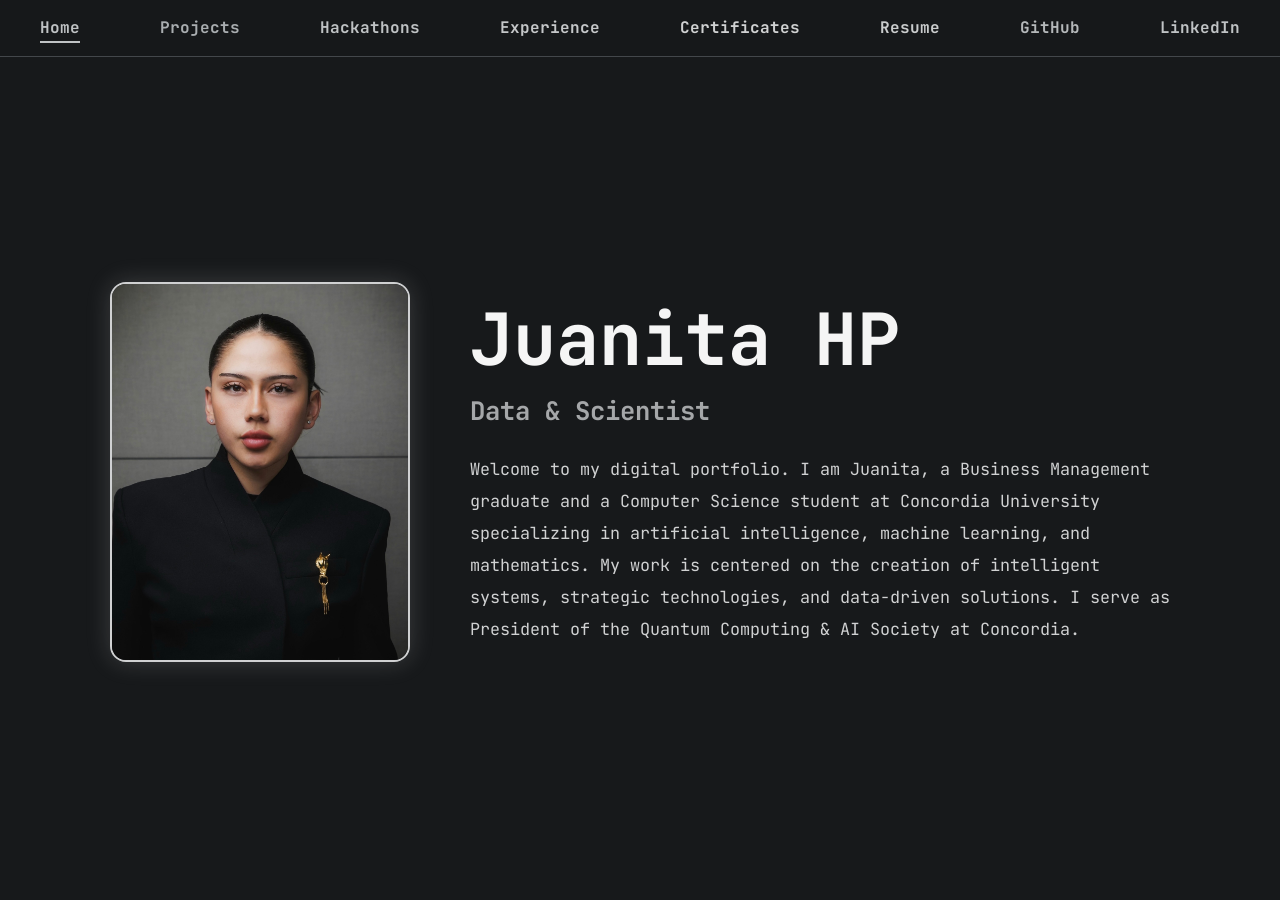
==== commit 7907db45: "Update title from 'Aspiring AI & ML Engineer' to 'Data Scientist'" ====
--- a/index.html
+++ b/index.html
@@ -458,7 +458,7 @@
 
             <h1>Juanita HP</h1>
 
-            <h2>Aspiring AI &amp; ML Engineer</h2>
+            <h2>Data &amp; Scientist</h2>
 
             <p>
                 Welcome to my digital portfolio.
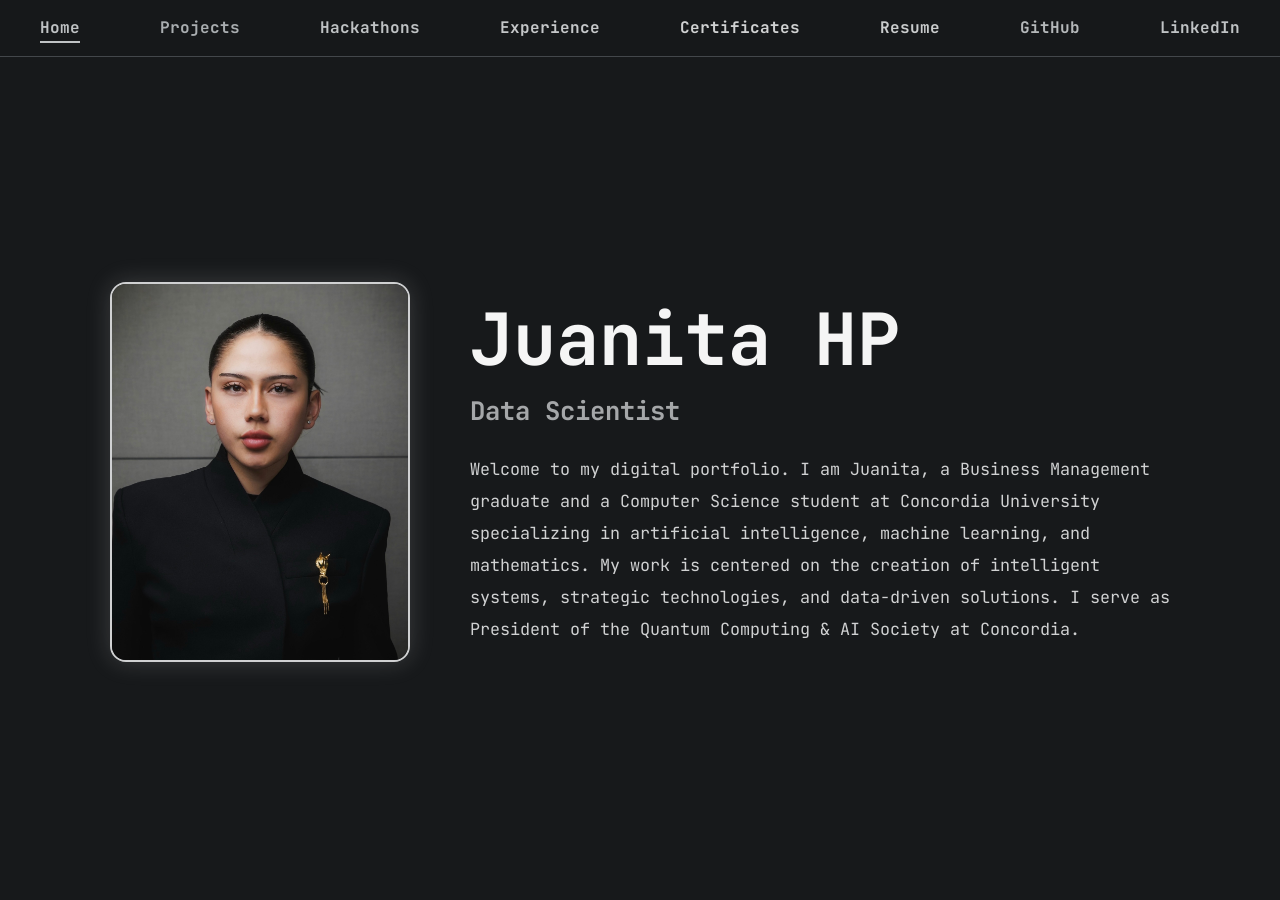
==== commit c5d7583a: "Fix header formatting in index.html" ====
--- a/index.html
+++ b/index.html
@@ -458,7 +458,7 @@
 
             <h1>Juanita HP</h1>
 
-            <h2>Data &amp; Scientist</h2>
+            <h2>Data Scientist</h2>
 
             <p>
                 Welcome to my digital portfolio.
